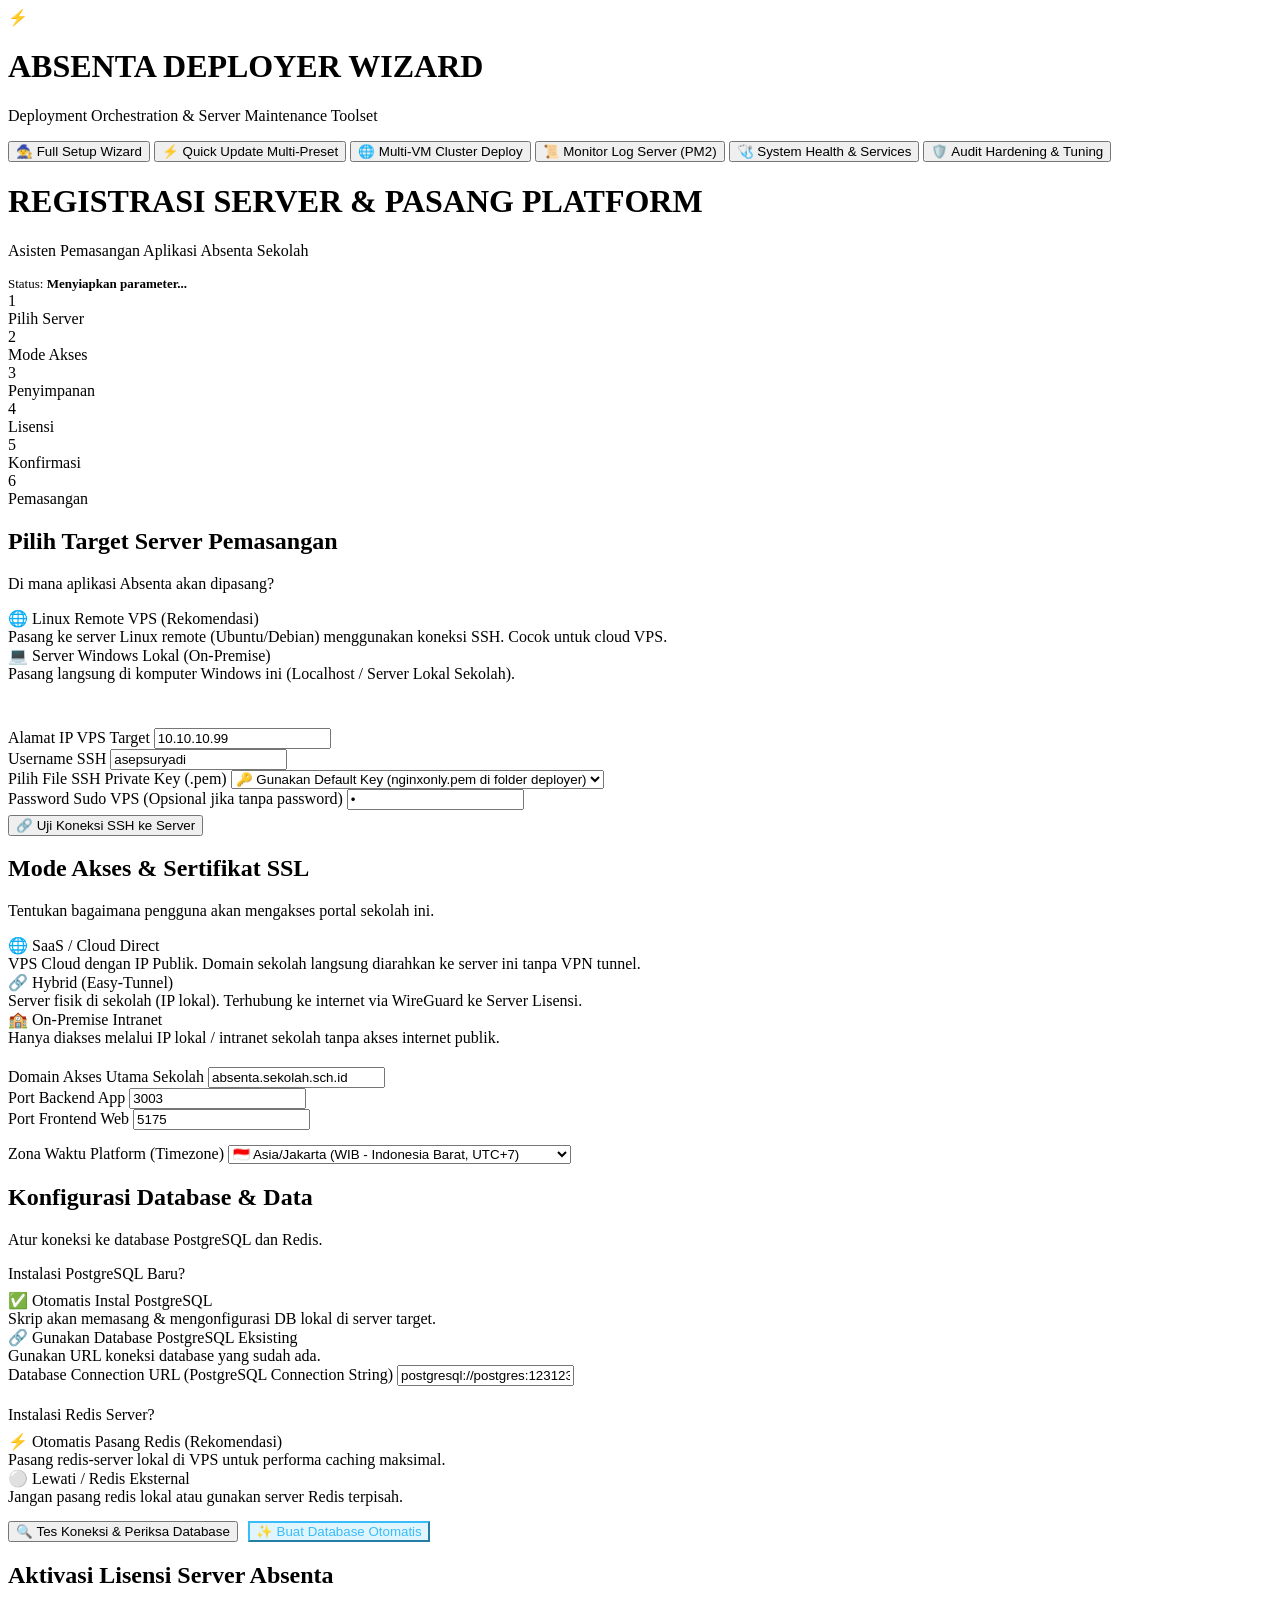
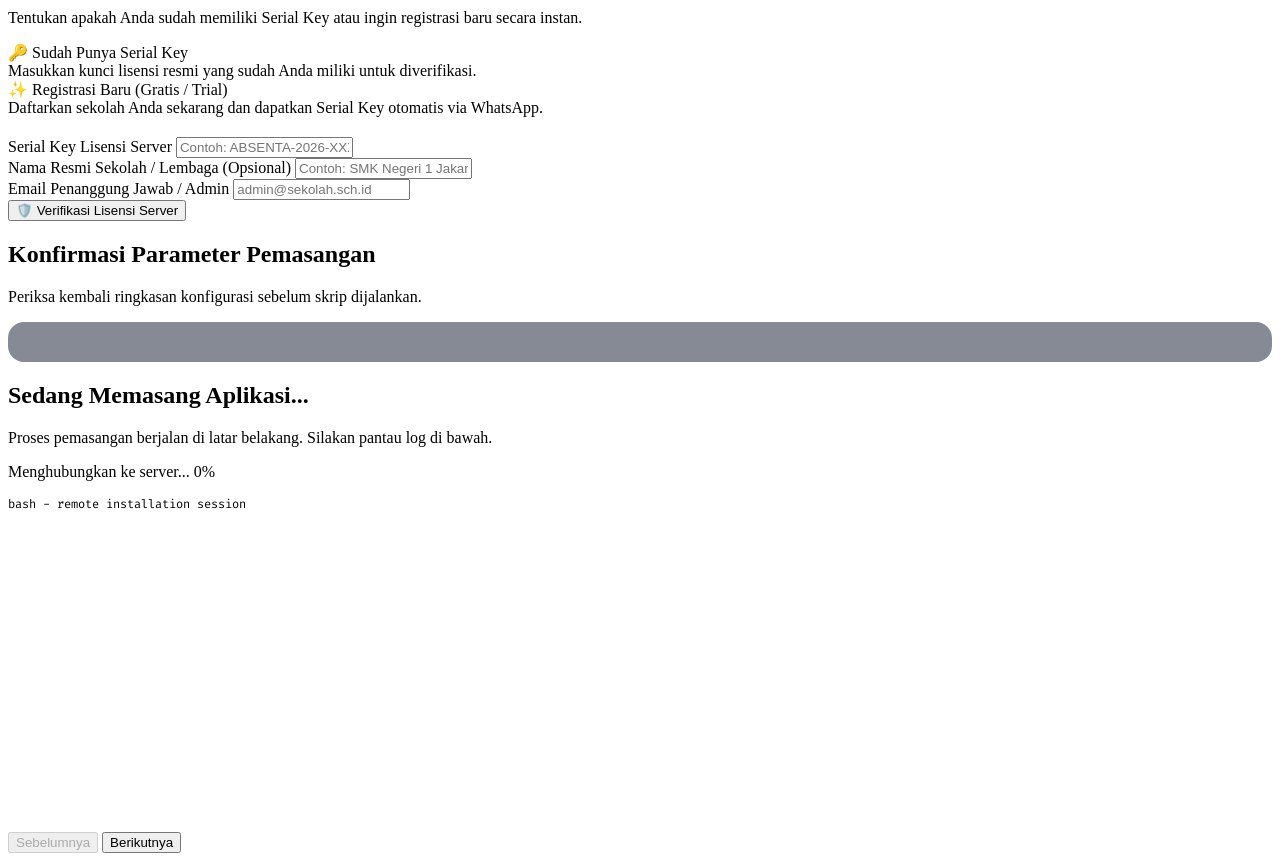
==== public/index.html @ ddedc668 "feat: integrate 3-pillar multi-factor capacity calculator (Disk+RAM+CPU) with bottleneck identifier " ====
<!DOCTYPE html>
<html lang="id">
<head>
    <meta charset="UTF-8">
    <meta name="viewport" content="width=device-width, initial-scale=1.0">
    <title>Absenta Deployer & Maintenance Wizard</title>
    <link href="https://fonts.googleapis.com/css2?family=Outfit:wght@300;400;500;600;700&family=Fira+Code:wght@400;500&display=swap" rel="stylesheet">
    <link rel="stylesheet" href="/css/style.css">
</head>
<body>

<div class="app-wrapper">

    <!-- Top Unified Navbar -->
    <div class="top-navbar">
        <div class="brand-title">
            <div class="brand-icon">⚡</div>
            <div class="brand-text">
                <h1>ABSENTA DEPLOYER WIZARD</h1>
                <p>Deployment Orchestration & Server Maintenance Toolset</p>
            </div>
        </div>
        <div class="mode-segmented-control">
            <button class="mode-tab-btn active" id="mode-btn-wizard" onclick="switchAppMode('wizard')">🧙 Full Setup Wizard</button>
            <button class="mode-tab-btn" id="mode-btn-preset" onclick="switchAppMode('preset')">⚡ Quick Update Multi-Preset</button>
            <button class="mode-tab-btn" id="mode-btn-cluster" onclick="switchAppMode('cluster')">🌐 Multi-VM Cluster Deploy</button>
            <button class="mode-tab-btn" id="mode-btn-logs" onclick="switchAppMode('logs')">📜 Monitor Log Server (PM2)</button>
            <button class="mode-tab-btn" id="mode-btn-health" onclick="switchAppMode('health')">🩺 System Health & Services</button>
            <button class="mode-tab-btn" id="mode-btn-audit" onclick="switchAppMode('audit')">🛡️ Audit Hardening & Tuning</button>
        </div>
    </div>

    <!-- VIEW 1: FULL SETUP WIZARD -->
    <div class="container" id="wizard-view-container">

        <!-- Header -->
        <div class="wizard-header">
            <div class="logo-section">
                <h1>REGISTRASI SERVER & PASANG PLATFORM</h1>
                <p>Asisten Pemasangan Aplikasi Absenta Sekolah</p>
            </div>
            <div id="vps-status-indicator" style="font-size: 13px; color: var(--text-muted);">
                Status: <span style="color: var(--warning); font-weight: 600;">Menyiapkan parameter...</span>
            </div>
        </div>

        <!-- Step Navigator -->
        <div class="steps-nav">
            <div class="step-item active" id="step-nav-1">
                <div class="step-num">1</div> Pilih Server
            </div>
            <div class="step-line"></div>
            <div class="step-item" id="step-nav-2">
                <div class="step-num">2</div> Mode Akses
            </div>
            <div class="step-line"></div>
            <div class="step-item" id="step-nav-3">
                <div class="step-num">3</div> Penyimpanan
            </div>
            <div class="step-line"></div>
            <div class="step-item" id="step-nav-4">
                <div class="step-num">4</div> Lisensi
            </div>
            <div class="step-line"></div>
            <div class="step-item" id="step-nav-5">
                <div class="step-num">5</div> Konfirmasi
            </div>
            <div class="step-line"></div>
            <div class="step-item" id="step-nav-6">
                <div class="step-num">6</div> Pemasangan
            </div>
        </div>

        <!-- Wizard Body -->
        <div class="wizard-body">

            <!-- STEP 1: PILIH LOKASI SERVER -->
            <div class="step-panel active" id="panel-1">
                <h2>Pilih Target Server Pemasangan</h2>
                <p class="subtitle">Di mana aplikasi Absenta akan dipasang?</p>

                <div class="card-grid">
                    <div class="selection-card selected" id="card-os-linux" onclick="selectTargetOS('linux')">
                        <div class="card-title">🌐 Linux Remote VPS (Rekomendasi)</div>
                        <div class="card-desc">Pasang ke server Linux remote (Ubuntu/Debian) menggunakan koneksi SSH. Cocok untuk cloud VPS.</div>
                    </div>
                    <div class="selection-card" id="card-os-windows" onclick="selectTargetOS('windows')">
                        <div class="card-title">💻 Server Windows Lokal (On-Premise)</div>
                        <div class="card-desc">Pasang langsung di komputer Windows ini (Localhost / Server Lokal Sekolah).</div>
                    </div>
                </div>

                <!-- Detail VPS Linux (Dynamic) -->
                <div id="vps-details-form" style="margin-top: 25px; border-top: 1px solid var(--glass-border); padding-top: 20px;">
                    <div class="form-row">
                        <div class="form-group">
                            <label for="vps-ip">Alamat IP VPS Target</label>
                            <input type="text" id="vps-ip" value="10.10.10.99" placeholder="Contoh: 10.10.10.99">
                        </div>
                        <div class="form-group">
                            <label for="vps-user">Username SSH</label>
                            <input type="text" id="vps-user" value="asepsuryadi" placeholder="asepsuryadi">
                        </div>
                    </div>

                    <div class="form-group">
                        <label for="vps-key-select">Pilih File SSH Private Key (.pem)</label>
                        <select id="vps-key-select" onchange="handleKeySelection()">
                            <option value="nginxonly.pem">🔑 Gunakan Default Key (nginxonly.pem di folder deployer)</option>
                            <option value="upload">📁 Upload File SSH Key (.pem) Baru...</option>
                        </select>
                    </div>

                    <div id="key-upload-group" class="form-group" style="display: none;">
                        <label for="key-file-input">Pilih File Private Key dari Komputer</label>
                        <input type="file" id="key-file-input" accept=".pem,.key">
                    </div>

                    <div class="form-group">
                        <label for="vps-sudo-pass">Password Sudo VPS (Opsional jika tanpa password)</label>
                        <input type="password" id="vps-sudo-pass" value="1" placeholder="Password sudo VPS">
                    </div>

                    <button class="btn btn-secondary" type="button" onclick="testSSHConnection()" style="margin-top: 5px;">
                        🔗 Uji Koneksi SSH ke Server
                    </button>
                    <div id="ssh-test-alert" class="alert-box"></div>
                </div>
            </div>

            <!-- STEP 2: MODE AKSES & JARINGAN -->
            <div class="step-panel" id="panel-2">
                <h2>Mode Akses & Sertifikat SSL</h2>
                <p class="subtitle">Tentukan bagaimana pengguna akan mengakses portal sekolah ini.</p>

                <div class="card-grid" style="grid-template-columns: repeat(3, 1fr); margin-bottom: 20px;">
                    <div class="selection-card selected" id="card-mode-saas" onclick="selectScenario('saas')">
                        <div class="card-title">🌐 SaaS / Cloud Direct</div>
                        <div class="card-desc">VPS Cloud dengan IP Publik. Domain sekolah langsung diarahkan ke server ini tanpa VPN tunnel.</div>
                    </div>
                    <div class="selection-card" id="card-mode-hybrid" onclick="selectScenario('hybrid')">
                        <div class="card-title">🔗 Hybrid (Easy-Tunnel)</div>
                        <div class="card-desc">Server fisik di sekolah (IP lokal). Terhubung ke internet via WireGuard ke Server Lisensi.</div>
                    </div>
                    <div class="selection-card" id="card-mode-onprem" onclick="selectScenario('onprem')">
                        <div class="card-title">🏫 On-Premise Intranet</div>
                        <div class="card-desc">Hanya diakses melalui IP lokal / intranet sekolah tanpa akses internet publik.</div>
                    </div>
                </div>

                <div class="form-group">
                    <label for="target-domain">Domain Akses Utama Sekolah</label>
                    <input type="text" id="target-domain" value="absenta.sekolah.sch.id" placeholder="Contoh: absenta.sekolah.sch.id">
                </div>

                <div class="form-row">
                    <div class="form-group">
                        <label for="backend-port">Port Backend App</label>
                        <input type="text" id="backend-port" value="3003">
                    </div>
                    <div class="form-group">
                        <label for="frontend-port">Port Frontend Web</label>
                        <input type="text" id="frontend-port" value="5175">
                    </div>
                </div>

                <div class="form-group" style="margin-top: 15px;">
                    <label for="platform-timezone">Zona Waktu Platform (Timezone)</label>
                    <select id="platform-timezone">
                        <option value="Asia/Jakarta" selected>🇮🇩 Asia/Jakarta (WIB - Indonesia Barat, UTC+7)</option>
                        <option value="Asia/Makassar">🇮🇩 Asia/Makassar (WITA - Indonesia Tengah, UTC+8)</option>
                        <option value="Asia/Jayapura">🇮🇩 Asia/Jayapura (WIT - Indonesia Timur, UTC+9)</option>
                        <option value="Asia/Singapore">🇸🇬 Asia/Singapore (UTC+8)</option>
                    </select>
                </div>
            </div>

            <!-- STEP 3: DATABASE & PENYIMPANAN -->
            <div class="step-panel" id="panel-3">
                <h2>Konfigurasi Database & Data</h2>
                <p class="subtitle">Atur koneksi ke database PostgreSQL dan Redis.</p>

                <div class="form-group">
                    <label>Instalasi PostgreSQL Baru?</label>
                    <div class="card-grid" style="grid-template-columns: repeat(2, 1fr); margin-top: 8px;">
                        <div class="selection-card selected" id="card-pg-yes" onclick="setPostgresMode('Y')">
                            <div class="card-title">✅ Otomatis Instal PostgreSQL</div>
                            <div class="card-desc">Skrip akan memasang & mengonfigurasi DB lokal di server target.</div>
                        </div>
                        <div class="selection-card" id="card-pg-no" onclick="setPostgresMode('N')">
                            <div class="card-title">🔗 Gunakan Database PostgreSQL Eksisting</div>
                            <div class="card-desc">Gunakan URL koneksi database yang sudah ada.</div>
                        </div>
                    </div>
                </div>

                <div class="form-group">
                    <label for="db-url">Database Connection URL (PostgreSQL Connection String)</label>
                    <input type="text" id="db-url" value="postgresql://postgres:123123123@localhost:5432/absensi" placeholder="postgresql://user:pass@host:5432/dbname">
                </div>

                <div class="form-group" style="margin-top: 20px;">
                    <label>Instalasi Redis Server?</label>
                    <div class="card-grid" style="grid-template-columns: repeat(2, 1fr); margin-top: 8px;">
                        <div class="selection-card selected" id="card-redis-yes" onclick="setRedisMode('Y')">
                            <div class="card-title">⚡ Otomatis Pasang Redis (Rekomendasi)</div>
                            <div class="card-desc">Pasang redis-server lokal di VPS untuk performa caching maksimal.</div>
                        </div>
                        <div class="selection-card" id="card-redis-no" onclick="setRedisMode('N')">
                            <div class="card-title">⚪ Lewati / Redis Eksternal</div>
                            <div class="card-desc">Jangan pasang redis lokal atau gunakan server Redis terpisah.</div>
                        </div>
                    </div>
                </div>

                <div class="form-group" id="redis-url-group" style="display: none; margin-top: 10px;">
                    <label for="redis-url">Redis Connection URL</label>
                    <input type="text" id="redis-url" value="redis://localhost:6379" placeholder="redis://localhost:6379">
                </div>

                <div style="display: flex; gap: 10px; margin-top: 15px; flex-wrap: wrap;">
                    <button class="btn btn-secondary" type="button" onclick="testDatabaseConnection()">
                        🔍 Tes Koneksi & Periksa Database
                    </button>
                    <button class="btn btn-secondary" type="button" onclick="createDatabaseAuto()" style="background: rgba(56, 189, 248, 0.15); border-color: #38bdf8; color: #38bdf8;">
                        ✨ Buat Database Otomatis
                    </button>
                </div>
                <div id="db-test-alert" class="alert-box"></div>
            </div>

            <!-- STEP 4: LISENSI APLIKASI -->
            <div class="step-panel" id="panel-4">
                <h2>Aktivasi Lisensi Server Absenta</h2>
                <p class="subtitle">Tentukan apakah Anda sudah memiliki Serial Key atau ingin registrasi baru secara instan.</p>

                <div class="card-grid" style="grid-template-columns: repeat(2, 1fr); margin-bottom: 20px;">
                    <div class="selection-card selected" id="card-lic-existing" onclick="toggleLicenseMode('existing')">
                        <div class="card-title">🔑 Sudah Punya Serial Key</div>
                        <div class="card-desc">Masukkan kunci lisensi resmi yang sudah Anda miliki untuk diverifikasi.</div>
                    </div>
                    <div class="selection-card" id="card-lic-register" onclick="toggleLicenseMode('register')">
                        <div class="card-title">✨ Registrasi Baru (Gratis / Trial)</div>
                        <div class="card-desc">Daftarkan sekolah Anda sekarang dan dapatkan Serial Key otomatis via WhatsApp.</div>
                    </div>
                </div>

                <!-- Form 1: Sudah punya Serial Key -->
                <div id="form-lic-existing">
                    <div class="form-group">
                        <label for="license-key">Serial Key Lisensi Server</label>
                        <input type="text" id="license-key" placeholder="Contoh: ABSENTA-2026-XXXX-YYYY-ZZZZ">
                    </div>

                    <div class="form-group">
                        <label for="school-name">Nama Resmi Sekolah / Lembaga (Opsional)</label>
                        <input type="text" id="school-name" placeholder="Contoh: SMK Negeri 1 Jakarta">
                    </div>

                    <div class="form-group">
                        <label for="admin-email">Email Penanggung Jawab / Admin</label>
                        <input type="text" id="admin-email" placeholder="admin@sekolah.sch.id">
                    </div>

                    <button class="btn btn-secondary" type="button" onclick="checkExistingLicense()">
                        🛡️ Verifikasi Lisensi Server
                    </button>
                </div>

                <!-- Form 2: Registrasi Baru -->
                <div id="form-lic-register" style="display: none;">
                    <div class="form-group">
                        <label for="reg-school-name">Nama Resmi Sekolah / Lembaga <span style="color: var(--error);">*</span></label>
                        <input type="text" id="reg-school-name" placeholder="Contoh: SMK Negeri 4 Bandung">
                    </div>

                    <div class="form-group">
                        <label for="reg-wa-number">Nomor WhatsApp Admin / Penanggung Jawab <span style="color: var(--error);">*</span></label>
                        <input type="text" id="reg-wa-number" placeholder="Contoh: 081234567890 (Kunci lisensi akan dikirim via WA)">
                    </div>

                    <div class="form-group">
                        <label for="reg-slug">Subdomain / Slug Akses Pilihan <span style="color: var(--error);">*</span></label>
                        <div style="display: flex; align-items: center; gap: 8px;">
                            <input type="text" id="reg-slug" placeholder="contoh: smp4" style="flex: 1;">
                            <span style="color: var(--primary); font-weight: 700; font-size: 14px;">.absenta.id</span>
                        </div>
                        <small style="color: var(--text-muted); display: block; margin-top: 4px;">Alamat domain publik yang akan diberikan server lisensi untuk portal sekolah Anda.</small>
                    </div>

                    <button class="btn btn-primary" type="button" onclick="requestNewLicense()" style="margin-top: 10px;">
                        🚀 Daftarkan & Dapatkan Kunci Lisensi Sekarang
                    </button>
                </div>

                <div id="license-test-alert" class="alert-box"></div>
            </div>

            <!-- STEP 5: KONFIRMASI PARAMETER -->
            <div class="step-panel" id="panel-5">
                <h2>Konfirmasi Parameter Pemasangan</h2>
                <p class="subtitle">Periksa kembali ringkasan konfigurasi sebelum skrip dijalankan.</p>

                <div style="background: rgba(15, 23, 42, 0.5); border: 1px solid var(--glass-border); border-radius: 16px; padding: 20px; font-size: 13.5px; line-height: 1.8;" id="summary-container">
                    <!-- Populated dynamically via JS -->
                </div>
            </div>

            <!-- STEP 6: LOG PEMASANGAN -->
            <div class="step-panel" id="panel-6">
                <h2>Sedang Memasang Aplikasi...</h2>
                <p class="subtitle">Proses pemasangan berjalan di latar belakang. Silakan pantau log di bawah.</p>

                <div class="progress-bar-container">
                    <div class="progress-bar-fill" id="install-progress-fill"></div>
                </div>
                <div class="progress-text-container">
                    <span id="install-progress-status">Menghubungkan ke server...</span>
                    <span id="install-progress-percent">0%</span>
                </div>

                <div class="terminal-header" style="margin-top: 15px;">
                    <div class="terminal-dots">
                        <span class="dot dot-red"></span>
                        <span class="dot dot-yellow"></span>
                        <span class="dot dot-green"></span>
                    </div>
                    <div style="font-family: 'Fira Code', monospace; font-size: 12px; color: var(--text-muted);">bash - remote installation session</div>
                    <div></div>
                </div>
                <div class="console-container" id="terminal-logs" style="height: 320px; border-top: none; border-top-left-radius: 0; border-top-right-radius: 0;"></div>

                <div id="final-install-alert" class="alert-box"></div>
            </div>

        </div>

        <!-- Wizard Navigation Buttons -->
        <div class="wizard-footer">
            <button class="btn btn-secondary" id="btn-prev" onclick="prevStep()" disabled>Sebelumnya</button>
            <button class="btn btn-primary" id="btn-next" onclick="nextStep()">Berikutnya</button>
        </div>
    </div>

    <!-- VIEW 2: MULTI-PRESET QUICK UPDATE -->
    <div class="container" id="preset-view-container" style="display: none;">
        <div class="wizard-header">
            <div class="logo-section">
                <h1>⚡ QUICK UPDATE MULTI-PRESET</h1>
                <p>Pembaruan Cepat 1-Click Server Remote Terdaftar</p>
            </div>
            <button class="btn btn-primary" type="button" onclick="openPresetModal()">➕ Tambah Preset Server</button>
        </div>

        <div class="wizard-body">
            <div id="presets-grid-container" class="card-grid" style="grid-template-columns: repeat(auto-fill, minmax(350px, 1fr)); gap: 20px;">
                <!-- Dynamically populated via presets.js -->
            </div>

            <!-- Quick Update SSE Console -->
            <div id="quick-update-console-section" style="display: none; margin-top: 30px; border-top: 1px solid var(--glass-border); padding-top: 25px;">
                <div style="display: flex; justify-content: space-between; align-items: center; margin-bottom: 15px;">
                    <h3 id="quick-update-target-title" style="font-size: 16px; color: #a78bfa; font-weight: 600;">⚡ Sedang Melakukan Quick Update...</h3>
                    <div style="display: flex; align-items: center; gap: 10px;">
                        <span id="quick-update-timer" style="font-family: 'Fira Code', monospace; font-size: 13px; font-weight: 700; color: #6ee7b7; background: rgba(16, 185, 129, 0.15); border: 1px solid rgba(16, 185, 129, 0.3); padding: 4px 10px; border-radius: 8px; display: none;">⏱️ 0s</span>
                        <span id="quick-update-status-badge" class="badge badge-purple">Memproses...</span>
                        <button id="quick-update-cancel-btn" class="btn btn-secondary" style="padding: 4px 10px; font-size: 12px; border-color: rgba(239,68,68,0.5); color: #f87171; background: rgba(239,68,68,0.15);" onclick="cancelCurrentQuickUpdate()">🛑 Force Stop</button>
                    </div>
                </div>
                
                <div class="progress-bar-container">
                    <div class="progress-bar-fill" id="quick-progress-fill"></div>
                </div>
                <div class="progress-text-container" style="margin-bottom: 15px;">
                    <span id="quick-progress-status">Menghubungkan SSH...</span>
                    <span id="quick-progress-percent">0%</span>
                </div>

                <div class="terminal-header">
                    <div class="terminal-dots">
                        <span class="dot dot-red"></span>
                        <span class="dot dot-yellow"></span>
                        <span class="dot dot-green"></span>
                    </div>
                    <div style="font-family: 'Fira Code', monospace; font-size: 12px; color: var(--text-muted);">bash - ssh remote update session</div>
                    <div></div>
                </div>
                <div class="console-container" id="quick-terminal-logs" style="height: 320px; border-top: none; border-top-left-radius: 0; border-top-right-radius: 0;"></div>
            </div>
        </div>
    </div>

    <!-- VIEW 3: MULTI-VM CLUSTER DEPLOYMENT -->
    <div class="container" id="cluster-view-container" style="display: none; flex-direction: column;">
        <div class="wizard-header">
            <div class="logo-section">
                <h1>🌐 MULTI-NODE CLUSTER ORCHESTRATOR</h1>
                <p>Deployment Horizontal Scaling untuk N-Jumlah VM/Server Absenta</p>
            </div>
            <div id="cluster-status-badge" class="badge badge-info">
                Standby / Ready
            </div>
        </div>

        <div class="wizard-body space-y-6">
            <div class="panel-section">
                <h2>Konfigurasi Target Cluster Nodes</h2>
                <p class="subtitle">Tentukan daftar IP VM untuk setiap peran (*Role*) dalam cluster.</p>

                <div class="form-group" style="margin-top: 15px;">
                    <label for="cluster-api-nodes">Daftar IP API Worker Nodes (Pisahkan dengan Koma untuk N-Jumlah VM)</label>
                    <input type="text" id="cluster-api-nodes" value="10.10.10.99, 10.10.10.100" placeholder="10.10.10.99, 10.10.10.100, 10.10.10.101">
                    <small style="color: var(--text-muted); display: block; margin-top: 4px;">Contoh: 10.10.10.99, 10.10.10.100 (Bisa memasukkan N IP VM tanpa batas)</small>
                </div>

                <div class="form-row" style="margin-top: 15px;">
                    <div class="form-group">
                        <label for="cluster-wa-node">IP Singleton WA Daemon Node</label>
                        <input type="text" id="cluster-wa-node" value="10.10.10.99" placeholder="10.10.10.99">
                    </div>
                    <div class="form-group">
                        <label for="cluster-lb-node">IP Edge Router / Load Balancer Node</label>
                        <input type="text" id="cluster-lb-node" value="10.10.10.99" placeholder="10.10.10.99">
                    </div>
                    <div class="form-group">
                        <label for="cluster-db-node">IP DB / Redis Server Node</label>
                        <input type="text" id="cluster-db-node" value="10.10.10.99" placeholder="10.10.10.99">
                    </div>
                </div>

                <div class="form-row" style="margin-top: 15px;">
                    <div class="form-group">
                        <label for="cluster-vps-user">User SSH</label>
                        <input type="text" id="cluster-vps-user" value="asepsuryadi">
                    </div>
                    <div class="form-group">
                        <label for="cluster-key-choice">Pilih SSH Key (.pem)</label>
                        <select id="cluster-key-choice" onchange="toggleClusterCustomKey()">
                            <option value="nginxonly.pem">🔑 Default (nginxonly.pem)</option>
                            <option value="ls-key.pem">🔑 Licensing Key (ls-key.pem)</option>
                            <option value="custom">📁 Path Kustom / Input Manual...</option>
                        </select>
                    </div>
                    <div class="form-group">
                        <label for="cluster-sudo-pass">Password Sudo VPS</label>
                        <input type="password" id="cluster-sudo-pass" value="1">
                    </div>
                </div>

                <div class="form-group" id="cluster-custom-key-group" style="display: none; margin-top: 15px;">
                    <label for="cluster-key-path">Full Path SSH Key Kustom (.pem)</label>
                    <input type="text" id="cluster-key-path" placeholder="D:\Path\To\your-key.pem">
                </div>
            </div>

            <div style="display: flex; justify-content: flex-end; gap: 12px; margin-top: 20px;">
                <button class="btn btn-secondary" id="btn-test-cluster-nodes" type="button" onclick="testClusterConnectivity()">
                    🔍 Tes Koneksi Seluruh Node Cluster
                </button>
                <button class="btn btn-primary" id="btn-run-cluster-deploy" type="button" onclick="runClusterDeployment()">
                    🚀 Mulai Multi-Node Cluster Deployment
                </button>
            </div>

            <div class="terminal-card" style="margin-top: 25px;">
                <div class="terminal-header">
                    <span>🖥️ Realtime Cluster Orchestrator Terminal Output Streamer</span>
                </div>
                <div class="terminal-body" id="cluster-terminal-output">
                    <div class="term-line" style="color: var(--text-muted);">Menunggu eksekusi deployment cluster...</div>
                </div>
            </div>
        </div>
    </div>

    <!-- VIEW 4: MONITOR LOG SERVER (PM2) -->
    <div class="container" id="logs-view-container" style="display: none;">
        <div class="wizard-header">
            <div class="logo-section">
                <h1>📜 MONITOR LOG SERVER & PM2</h1>
                <p>Pantau Aliran Log Real-Time (SSE Stream) Server Lokal Maupun Remote VPS</p>
            </div>
            <div style="display: flex; gap: 10px;">
                <button class="btn btn-secondary" type="button" onclick="flushPm2LogsFromUI()">🧹 Flush Log PM2</button>
                <button class="btn btn-secondary" type="button" onclick="clearLogTerminalUI()">🗑️ Clear Terminal</button>
            </div>
        </div>

        <div class="wizard-body" style="gap: 20px; display: flex; flex-direction: column;">
            <!-- Controls Form -->
            <div style="background: rgba(15,23,42,0.6); border: 1px solid var(--glass-border); border-radius: 16px; padding: 20px; display: flex; flex-wrap: wrap; gap: 16px; align-items: flex-end;">
                <div style="flex: 1; min-width: 220px;">
                    <label style="display: block; font-size: 12px; font-weight: 600; color: var(--text-muted); margin-bottom: 6px;">Pilih Target Server</label>
                    <select id="log-target-preset" style="width: 100%; padding: 10px; border-radius: 10px; background: rgba(0,0,0,0.4); border: 1px solid var(--glass-border); color: #fff; font-size: 13px;" onchange="onLogTargetPresetChange()">
                        <option value="local">💻 Server Windows Lokal (Localhost)</option>
                        <!-- Populated dynamically via JS -->
                    </select>
                </div>

                <div style="flex: 1; min-width: 200px;">
                    <label style="display: block; font-size: 12px; font-weight: 600; color: var(--text-muted); margin-bottom: 6px;">Target Aplikasi</label>
                    <select id="log-target-app" style="width: 100%; padding: 10px; border-radius: 10px; background: rgba(0,0,0,0.4); border: 1px solid var(--glass-border); color: #fff; font-size: 13px;" onchange="toggleCustomLogAppInput()">
                        <option value="all">🌐 SEMUA Aplikasi (Gabungan PM2)</option>
                        <option value="absenta-backend">⚙️ Backend Absenta (absenta-backend)</option>
                        <option value="absenta-frontend">🎨 Frontend Absenta (absenta-frontend)</option>
                        <option value="caddy">🛡️ Reverse Proxy Caddy</option>
                        <option value="custom">✏️ Nama/ID Aplikasi Kustom...</option>
                    </select>
                </div>

                <div id="log-custom-app-group" style="display: none; flex: 1; min-width: 180px;">
                    <label style="display: block; font-size: 12px; font-weight: 600; color: var(--text-muted); margin-bottom: 6px;">Nama App Kustom</label>
                    <input type="text" id="log-custom-app-name" placeholder="absenta-backend:3003" style="width: 100%; padding: 10px; border-radius: 10px; background: rgba(0,0,0,0.4); border: 1px solid var(--glass-border); color: #fff; font-size: 13px;">
                </div>

                <div style="display: flex; gap: 10px;">
                    <button class="btn btn-primary" id="btn-start-log-stream" type="button" onclick="startPm2LogStreamUI()" style="padding: 10px 20px;">▶ Start Stream Log</button>
                    <button class="btn btn-secondary" id="btn-stop-log-stream" type="button" onclick="stopPm2LogStreamUI()" style="padding: 10px 20px; display: none; border-color: rgba(239,68,68,0.4); color: #f87171;">⏹ Stop Stream</button>
                </div>
            </div>

            <!-- Log Terminal Output -->
            <div style="border-radius: 16px; overflow: hidden; border: 1px solid var(--glass-border);">
                <div class="terminal-header">
                    <div class="terminal-dots">
                        <span class="dot dot-red"></span>
                        <span class="dot dot-yellow"></span>
                        <span class="dot dot-green"></span>
                    </div>
                    <div id="log-terminal-title" style="font-family: 'Fira Code', monospace; font-size: 12px; color: #a78bfa;">bash - pm2 log stream session</div>
                    <div style="display: flex; gap: 12px; align-items: center; font-size: 11px; color: var(--text-muted);">
                        <label style="display: flex; align-items: center; gap: 4px; cursor: pointer;">
                            <input type="checkbox" id="log-autoscroll-check" checked> Auto-Scroll
                        </label>
                        <span id="log-lines-counter" style="font-family: 'Fira Code', monospace;">0 baris</span>
                    </div>
                </div>
                <div class="console-container" id="log-terminal-output" style="height: 480px; border-top: none; border-top-left-radius: 0; border-top-right-radius: 0; font-size: 12.5px; line-height: 1.6;">
                    <div style="color: var(--text-muted); padding: 10px;">Pilih target server di atas lalu klik <strong>▶ Start Stream Log</strong> untuk memantau log secara real-time.</div>
                </div>
            </div>
        </div>
    </div>

    <!-- VIEW 5: STATUS HEALTH SERVER & SERVICES -->
    <div class="container" id="health-view-container" style="display: none;">
        <div class="wizard-header">
            <div class="logo-section">
                <h1>🩺 MONITOR HEALTH LAYANAN SERVER & WORKERS</h1>
                <p>Pantau Kesehatan Real-Time Caddy Proxy, Process PM2, Enkripsi, & Tunnel VPN</p>
            </div>
            <div style="display: flex; gap: 10px;">
                <button id="health-auto-refresh-toggle-btn" class="btn btn-secondary" type="button" onclick="toggleHealthAutoRefresh()" style="border-color: rgba(52,211,153,0.4); color: #34d399;">🟢 Auto-Refresh (Live 10s)</button>
                <button class="btn btn-secondary" type="button" onclick="refreshHealthMatrixUI()">🔄 Refresh Manual</button>
            </div>
        </div>

        <div class="wizard-body" style="gap: 20px; display: flex; flex-direction: column;">
            <!-- Target Selection Header -->
            <div style="background: rgba(15,23,42,0.6); border: 1px solid var(--glass-border); border-radius: 16px; padding: 20px; display: flex; flex-wrap: wrap; gap: 16px; align-items: center; justify-content: space-between;">
                <div style="flex: 1; min-width: 250px;">
                    <label style="display: block; font-size: 12px; font-weight: 600; color: var(--text-muted); margin-bottom: 6px;">Pilih Target Server VPS/Lokal</label>
                    <select id="health-target-preset" style="width: 100%; padding: 10px; border-radius: 10px; background: rgba(0,0,0,0.4); border: 1px solid var(--glass-border); color: #fff; font-size: 13px;" onchange="refreshHealthMatrixUI()">
                        <option value="local">💻 Server Windows Lokal (Localhost)</option>
                        <!-- Populated dynamically -->
                    </select>
                </div>
                <div>
                    <button class="btn btn-primary" type="button" onclick="refreshHealthMatrixUI()" style="padding: 10px 24px; font-weight: 700;">🩺 Muat Ulang Diagnosa Health</button>
                </div>
            </div>

            <!-- Health Grid Display Container -->
            <div id="health-matrix-display" style="display: flex; flex-direction: column; gap: 20px;">
                <div style="color: var(--text-muted); text-align: center; padding: 40px;">Pilih target server di atas untuk menampilkan status kesehatan layanan...</div>
            </div>
        </div>
    </div>

    <!-- VIEW 6: AUDIT HARDENING & TUNING LINUX -->
    <div class="container" id="audit-view-container" style="display: none;">
        <div class="wizard-header">
            <div class="logo-section">
                <h1>🛡️ AUDIT HARDENING & KERNEL TUNING LINUX</h1>
                <p>Pengecekan Kepatuhan Keamanan Produksi & Optimasi Kernel Sysctl, Limits, Database, & Cache</p>
            </div>
            <div style="display: flex; gap: 10px;">
                <button class="btn btn-secondary" type="button" onclick="runAuditUI()">🔄 Refresh Audit</button>
            </div>
        </div>

        <div class="wizard-body" style="gap: 20px; display: flex; flex-direction: column;">
            <!-- Target Selection Header -->
            <div style="background: rgba(15,23,42,0.6); border: 1px solid var(--glass-border); border-radius: 16px; padding: 20px; display: flex; flex-direction: column; gap: 16px;">
                <div style="display: flex; flex-wrap: wrap; gap: 16px; align-items: center; justify-content: space-between;">
                    <div style="flex: 1; min-width: 250px;">
                        <label style="display: block; font-size: 12px; font-weight: 600; color: var(--text-muted); margin-bottom: 6px;">Pilih Target Server VPS</label>
                        <select id="audit-target-preset" style="width: 100%; padding: 10px; border-radius: 10px; background: rgba(0,0,0,0.4); border: 1px solid var(--glass-border); color: #fff; font-size: 13px;" onchange="toggleCustomAuditInputs(); runAuditUI();">
                            <!-- Populated dynamically -->
                        </select>
                    </div>
                    <div>
                        <button class="btn btn-primary" type="button" onclick="runAuditUI()" style="padding: 10px 24px; font-weight: 700;">🔍 Audit Server Sekarang</button>
                    </div>
                </div>

                <!-- Custom Input Parameters (hidden by default) -->
                <div id="audit-custom-inputs-row" style="display: none; grid-template-columns: repeat(auto-fit, minmax(200px, 1fr)); gap: 12px; padding-top: 14px; border-top: 1px solid rgba(255,255,255,0.06);">
                    <div>
                        <label style="display: block; font-size: 11px; color: var(--text-muted); margin-bottom: 4px;">IP Server VPS</label>
                        <input type="text" id="audit-custom-ip" placeholder="10.10.10.116" value="10.10.10.116" style="width: 100%; padding: 8px 12px; border-radius: 8px; background: rgba(0,0,0,0.4); border: 1px solid var(--glass-border); color: #fff; font-size: 12px;">
                    </div>
                    <div>
                        <label style="display: block; font-size: 11px; color: var(--text-muted); margin-bottom: 4px;">User SSH</label>
                        <input type="text" id="audit-custom-user" placeholder="asep" value="asep" style="width: 100%; padding: 8px 12px; border-radius: 8px; background: rgba(0,0,0,0.4); border: 1px solid var(--glass-border); color: #fff; font-size: 12px;">
                    </div>
                    <div>
                        <label style="display: block; font-size: 11px; color: var(--text-muted); margin-bottom: 4px;">SSH Key (.pem)</label>
                        <select id="audit-custom-key" style="width: 100%; padding: 8px 12px; border-radius: 8px; background: rgba(0,0,0,0.4); border: 1px solid var(--glass-border); color: #fff; font-size: 12px;">
                            <option value="nginxonly.pem">nginxonly.pem</option>
                            <option value="ls-key.pem">ls-key.pem</option>
                        </select>
                    </div>
                    <div>
                        <label style="display: block; font-size: 11px; color: var(--text-muted); margin-bottom: 4px;">Password Sudo</label>
                        <input type="password" id="audit-custom-sudo" placeholder="1" value="1" style="width: 100%; padding: 8px 12px; border-radius: 8px; background: rgba(0,0,0,0.4); border: 1px solid var(--glass-border); color: #fff; font-size: 12px;">
                    </div>
                </div>
            </div>

            <!-- Audit Matrix Display Container -->
            <div id="audit-matrix-display" style="display: flex; flex-direction: column; gap: 20px;">
                <div style="color: var(--text-muted); text-align: center; padding: 40px;">Pilih target server di atas lalu klik <strong>🔍 Audit Server Sekarang</strong>.</div>
            </div>
        </div>
    </div>

</div> <!-- end .app-wrapper -->

<!-- Modal Dialog Audit Stream (Hardening/Tuning Execution) -->
<div id="audit-stream-modal" style="display: none; position: fixed; top: 0; left: 0; width: 100%; height: 100%; background: rgba(0,0,0,0.8); backdrop-filter: blur(8px); z-index: 9999; justify-content: center; align-items: center;">
    <div style="background: #0f172a; border: 1px solid var(--glass-border); border-radius: 20px; width: 90%; max-width: 800px; padding: 24px; box-shadow: 0 25px 60px rgba(0,0,0,0.8); display: flex; flex-direction: column; gap: 16px;">
        <div style="display: flex; justify-content: space-between; align-items: center;">
            <h3 id="audit-stream-modal-title" style="font-size: 16px; font-weight: 700; color: #fff; margin: 0;">Proses Sedang Berjalan...</h3>
            <button onclick="closeAuditStreamModal()" style="background: transparent; border: none; color: var(--text-muted); font-size: 20px; cursor: pointer;">✕</button>
        </div>
        <div id="audit-stream-terminal" style="height: 380px; background: #000; border-radius: 12px; border: 1px solid rgba(255,255,255,0.1); padding: 14px; font-family: 'Fira Code', monospace; font-size: 12px; overflow-y: auto; color: #e2e8f0; line-height: 1.6;">
        </div>
        <div style="display: flex; justify-content: flex-end;">
            <button class="btn btn-secondary" onclick="closeAuditStreamModal()">Tutup Jendela</button>
        </div>
    </div>
</div>

<!-- Modal Dialog Add/Edit Preset -->
<div id="preset-modal-backdrop" style="display: none; position: fixed; top: 0; left: 0; width: 100%; height: 100%; background: rgba(0,0,0,0.75); backdrop-filter: blur(8px); z-index: 9999; justify-content: center; align-items: center;">
    <div style="background: #1e293b; border: 1px solid var(--glass-border); border-radius: 20px; width: 90%; max-width: 550px; padding: 30px; box-shadow: 0 25px 60px rgba(0,0,0,0.6);">
        <h3 id="preset-modal-title" style="font-size: 18px; margin-bottom: 20px; color: var(--text-main);">➕ Tambah Preset Server</h3>
        <input type="hidden" id="preset-modal-id">
        
        <div class="form-group">
            <label for="preset-modal-name">Nama Identitas Server / Sekolah</label>
            <input type="text" id="preset-modal-name" placeholder="Contoh: Server Sekolah (10.10.10.99)">
        </div>

        <div class="form-row">
            <div class="form-group">
                <label for="preset-modal-ip">Alamat IP VPS Target</label>
                <input type="text" id="preset-modal-ip" placeholder="10.10.10.99">
            </div>
            <div class="form-group">
                <label for="preset-modal-user">User SSH</label>
                <input type="text" id="preset-modal-user" value="asepsuryadi">
            </div>
        </div>

        <div class="form-group">
            <label for="preset-modal-project">Target Proyek Deployment</label>
            <select id="preset-modal-project" onchange="toggleBuildModeField()">
                <option value="absenta">Project Absenta (Aplikasi Absensi Utama)</option>
                <option value="licensing">Server Lisensi (VPS Licensing System)</option>
                <option value="undangan">Project Undangan Digital (Digital Invitation Studio)</option>
                <option value="rekber">Project Rekening Bersama (B-Pay Gateway & Rekber Hub)</option>
            </select>
        </div>

        <div class="form-group" id="preset-buildmode-group" style="display: none;">
            <label for="preset-modal-buildmode">🔨 Mode Build Aplikasi</label>
            <select id="preset-modal-buildmode">
                <option value="remote">☁️ Remote Build — TypeScript dikompilasi langsung di VPS</option>
                <option value="local">🖥️ Local Build + SCP — Kompilasi di PC ini, upload dist/ ke VPS (untuk VPS spek kecil)</option>
                <option value="skip">🚀 Skip Build — Langsung upload folder dist/ eksisting (Instan 3-5 detik!)</option>
            </select>
            <small style="color: var(--text-muted); display: block; margin-top: 6px; line-height: 1.5;">
                💡 <strong>Skip Build</strong> mengunggah folder <code>dist/</code> lokal yang sudah Anda kompilasi manual di terminal secara instan.
            </small>
        </div>

        <div class="form-group" id="preset-obfuscate-group">
            <label for="preset-modal-obfuscate">🛡️ Proteksi Pengacakan Kode (Obfuscation / Enkripsi HKI)</label>
            <select id="preset-modal-obfuscate">
                <option value="N">⚡ Nonaktif (Off — Build Cepat untuk Trial & Error / Testing)</option>
                <option value="Y">🛡️ Aktif (On — Proteksi Enkripsi HKI untuk Release Produksi)</option>
            </select>
            <small style="color: var(--text-muted); display: block; margin-top: 6px; line-height: 1.5;">
                💡 Pilih <strong>Nonaktif</strong> saat masa pengujian/trial & error agar proses build berlangsung sangat cepat.
            </small>
        </div>

        <div class="form-row">
            <div class="form-group">
                <label for="preset-modal-keychoice">Pilih SSH Key File</label>
                <select id="preset-modal-keychoice" onchange="togglePresetCustomKey()">
                    <option value="nginxonly.pem">🔑 Default (nginxonly.pem)</option>
                    <option value="ls-key.pem">🔑 LS Key (ls-key.pem)</option>
                    <option value="custom">📁 Pilih File Lain...</option>
                </select>
            </div>
            <div class="form-group">
                <label for="preset-modal-sudopass">Password Sudo VPS <span style="color: var(--text-muted); font-size: 11px; font-weight: 400;">(opsional)</span></label>
                <input type="password" id="preset-modal-sudopass" placeholder="Kosongkan jika NOPASSWD sudo">
            </div>
        </div>

        <div class="form-group" id="preset-custom-key-group" style="display: none;">
            <label>File SSH Key (.pem)</label>
            <div style="display: flex; gap: 8px; align-items: center;">
                <input type="text" id="preset-modal-customkey" placeholder="Belum ada file dipilih..." readonly
                    style="flex: 1; cursor: default; background: rgba(15,23,42,0.6); color: var(--text-muted); font-family: 'Fira Code', monospace; font-size: 12px;">
                <button type="button" onclick="browseSSHKeyFile()"
                    style="white-space: nowrap; padding: 10px 16px; border-radius: 10px; border: 1px solid rgba(167,139,250,0.4); background: rgba(167,139,250,0.12); color: #a78bfa; font-size: 13px; font-weight: 600; cursor: pointer; display: flex; align-items: center; gap: 6px; transition: all 0.2s;"
                    onmouseover="this.style.background='rgba(167,139,250,0.25)'" 
                    onmouseout="this.style.background='rgba(167,139,250,0.12)'"
                    id="browse-key-btn">
                    📂 Browse...
                </button>
            </div>
            <small style="color: var(--text-muted); display: block; margin-top: 6px;">
                Klik <strong>Browse</strong> untuk membuka dialog pilih file .pem dari komputer Anda.
            </small>
        </div>

        <div style="display: flex; justify-content: flex-end; gap: 12px; margin-top: 25px;">
            <button class="btn btn-secondary" type="button" onclick="closePresetModal()">Batal</button>
            <button class="btn btn-primary" type="button" onclick="savePresetSubmit()">Simpan Preset</button>
        </div>
    </div>
</div>

<!-- Modal Guided Domain & Subdomain Switcher -->
<div id="domain-modal-backdrop" style="display: none; position: fixed; top: 0; left: 0; width: 100%; height: 100%; background: rgba(0,0,0,0.8); backdrop-filter: blur(10px); z-index: 10000; justify-content: center; align-items: center;">
    <div style="background: #1e293b; border: 1px solid rgba(167,139,250,0.3); border-radius: 20px; width: 90%; max-width: 680px; max-height: 90vh; overflow-y: auto; padding: 28px; box-shadow: 0 25px 70px rgba(0,0,0,0.7);">
        <div style="display: flex; justify-content: space-between; align-items: center; margin-bottom: 16px;">
            <h3 style="font-size: 19px; color: var(--text-main); display: flex; align-items: center; gap: 10px; margin: 0;">
                <span>🌐</span> Guided Domain & Subdomain Switcher
            </h3>
            <button onclick="closeDomainModal()" style="background: transparent; border: none; color: var(--text-muted); font-size: 20px; cursor: pointer;">✕</button>
        </div>

        <div id="domain-modal-server-badge" style="background: rgba(167,139,250,0.12); border: 1px solid rgba(167,139,250,0.25); border-radius: 10px; padding: 10px 14px; font-size: 13px; color: #c4b5fd; margin-bottom: 18px;">
            Target Server: <strong>-</strong>
        </div>
        <input type="hidden" id="domain-modal-preset-id">

        <div id="domain-modal-form-area">
            <!-- Pre-Check Box -->
            <div id="domain-modal-precheck-box" style="background: rgba(15,23,42,0.7); border: 1px solid rgba(59,130,246,0.25); border-radius: 12px; padding: 14px 16px; margin-bottom: 18px;">
                <div style="display: flex; justify-content: space-between; align-items: center; margin-bottom: 10px;">
                    <div style="font-size: 13px; font-weight: 600; color: #93c5fd; display: flex; align-items: center; gap: 8px;">
                        <span>🔍</span> Status Konfigurasi VPS Saat Ini (Pre-Check)
                    </div>
                    <div style="display: flex; align-items: center; gap: 8px;">
                        <span id="domain-precheck-status-badge" style="font-size: 11px; padding: 2px 8px; border-radius: 6px; background: rgba(59,130,246,0.15); color: #60a5fa; border: 1px solid rgba(59,130,246,0.3);">
                            ⏳ Memeriksa...
                        </span>
                        <button type="button" onclick="runDomainPrecheck()" style="background: rgba(255,255,255,0.08); border: 1px solid rgba(255,255,255,0.15); color: #cbd5e1; border-radius: 6px; padding: 2px 8px; font-size: 11px; cursor: pointer; display: flex; align-items: center; gap: 4px;" title="Cek ulang konfigurasi VPS">
                            🔄 Refresh
                        </button>
                    </div>
                </div>
                
                <div id="domain-precheck-content" style="font-size: 12px; color: var(--text-muted);">
                    <div style="text-align: center; padding: 8px 0; color: #94a3b8;">
                        <span class="spinner" style="width: 14px; height: 14px; border: 2px solid rgba(255,255,255,0.2); border-top-color: #60a5fa; border-radius: 50%; display: inline-block; animation: spin 0.8s linear infinite; vertical-align: middle; margin-right: 6px;"></span>
                        Sedang membaca .env backend, .env frontend, dan database tenant di VPS...
                    </div>
                </div>
            </div>

            <div class="form-row">
                <div class="form-group">
                    <label for="domain-modal-old-subdomain">Subdomain Lama <span style="color: var(--text-muted); font-size: 11px;">(opsional)</span></label>
                    <input type="text" id="domain-modal-old-subdomain" placeholder="Contoh: smkn1pld">
                    <small style="color: var(--text-muted); font-size: 11px;">Untuk pencocokan rekaman tenant di database.</small>
                </div>
                <div class="form-group">
                    <label for="domain-modal-new-subdomain">Subdomain Baru <span style="color: #34d399; font-weight: 700;">*</span></label>
                    <input type="text" id="domain-modal-new-subdomain" placeholder="Contoh: demo" oninput="updateDomainPreview()">
                    <small style="color: var(--text-muted); font-size: 11px;">Subdomain utama baru yang akan aktif.</small>
                </div>
            </div>

            <div class="form-row">
                <div class="form-group">
                    <label for="domain-modal-base-domain">Base Domain Platform</label>
                    <input type="text" id="domain-modal-base-domain" value="absenta.id" oninput="updateDomainPreview()">
                </div>
                <div class="form-group">
                    <label for="domain-modal-custom-domain">Custom Domain Penuh <span style="color: var(--text-muted); font-size: 11px;">(opsional)</span></label>
                    <input type="text" id="domain-modal-custom-domain" placeholder="Contoh: absensi.sekolah.sch.id" oninput="updateDomainPreview()">
                </div>
            </div>

            <!-- Live URL Preview -->
            <div style="background: rgba(15,23,42,0.6); border: 1px solid rgba(255,255,255,0.06); border-radius: 12px; padding: 12px 16px; margin-bottom: 18px;">
                <div style="font-size: 11px; color: var(--text-muted); margin-bottom: 4px; text-transform: uppercase; letter-spacing: 0.5px;">Preview URL Akses Baru:</div>
                <div id="domain-modal-preview-url" style="font-family: 'Fira Code', monospace; font-size: 14px; font-weight: 600; color: #34d399;">
                    https://demo.absenta.id
                </div>
            </div>

            <!-- Automation Checklist -->
            <div style="background: rgba(30,41,59,0.5); border: 1px solid rgba(255,255,255,0.05); border-radius: 12px; padding: 14px; margin-bottom: 20px; font-size: 12px; line-height: 1.8; color: var(--text-muted);">
                <div style="font-weight: 600; color: var(--text-main); margin-bottom: 6px;">Tahapan Otomasi yang Akan Dijalankan:</div>
                <div>🛡️ <strong>1. Backup:</strong> Otomatis membuat <code>.env.bak_[timestamp]</code> di VPS.</div>
                <div>📝 <strong>2. Variabel .env:</strong> Memperbarui <code>MAIN_DOMAIN</code>, <code>APP_URL</code>, <code>PUBLIC_DOMAIN_BASE</code>.</div>
                <div>🗄️ <strong>3. Database Tenant:</strong> Mengupdate <code>subdomain</code> pada tabel Tenant PostgreSQL.</div>
                <div>📡 <strong>4. Server Lisensi:</strong> Sinkronisasi Caddy Cloud Gateway & regenerasi routing SSL.</div>
                <div>🔁 <strong>5. PM2 & Caddy:</strong> Reload zero-downtime tanpa memutus sesi pengguna.</div>
            </div>

            <div style="display: flex; justify-content: flex-end; gap: 10px;">
                <button class="btn btn-secondary" type="button" onclick="closeDomainModal()">Batal</button>
                <button class="btn btn-primary" id="domain-modal-apply-btn" type="button" onclick="startDomainUpdateStream()">
                    🚀 Terapkan Pembaruan Domain
                </button>
            </div>
        </div>

        <!-- Terminal Output Log Area (Hidden during form input) -->
        <div id="domain-modal-terminal-area" style="display: none; margin-top: 10px;">
            <div style="display: flex; justify-content: space-between; align-items: center; margin-bottom: 10px;">
                <span id="domain-stream-status" style="font-size: 13px; font-weight: 600; color: #60a5fa;">⏳ Menghubungkan ke VPS...</span>
                <span id="domain-stream-spinner" class="spinner" style="width: 16px; height: 16px; border: 2px solid rgba(255,255,255,0.2); border-top-color: #60a5fa; border-radius: 50%; display: inline-block; animation: spin 0.8s linear infinite;"></span>
            </div>
            <pre id="domain-stream-terminal" style="background: #090d16; border: 1px solid rgba(255,255,255,0.08); border-radius: 12px; padding: 16px; font-family: 'Fira Code', monospace; font-size: 12px; color: #a5f3fc; height: 320px; overflow-y: auto; white-space: pre-wrap; line-height: 1.5;"></pre>
            
            <div style="display: flex; justify-content: flex-end; gap: 10px; margin-top: 16px;">
                <button class="btn btn-secondary" id="domain-modal-close-stream-btn" type="button" onclick="closeDomainModal()">Tutup Jendela</button>
                <a id="domain-modal-open-link-btn" href="#" target="_blank" class="btn btn-primary" style="display: none; text-decoration: none;">
                    🌐 Buka Aplikasi Baru ↗
                </a>
            </div>
        </div>
    </div>
</div>

<!-- ========================================================================= -->
<!-- MODAL: TUNING KERNEL & SISTEM PRODUKSI (REMOTE SSE)                      -->
<!-- ========================================================================= -->
<div id="tuning-modal-backdrop" style="display: none; position: fixed; top: 0; left: 0; width: 100%; height: 100%; background: rgba(0,0,0,0.8); backdrop-filter: blur(10px); z-index: 10000; justify-content: center; align-items: center;" onclick="if(event.target===this) closeTuningModal()">
    <div style="background: #1e293b; border: 1px solid rgba(244,114,182,0.3); border-radius: 20px; width: 90%; max-width: 680px; max-height: 90vh; overflow-y: auto; padding: 28px; box-shadow: 0 25px 70px rgba(0,0,0,0.7);" onclick="event.stopPropagation()">
        <div style="display: flex; justify-content: space-between; align-items: center; margin-bottom: 18px; border-bottom: 1px solid var(--glass-border); padding-bottom: 12px;">
            <div style="display: flex; align-items: center; gap: 10px;">
                <div style="width: 36px; height: 36px; border-radius: 10px; background: rgba(244,114,182,0.15); border: 1px solid rgba(244,114,182,0.3); display: flex; align-items: center; justify-content: center; font-size: 18px;">
                    🚀
                </div>
                <div>
                    <h3 style="margin: 0; font-size: 17px; font-weight: 700; color: var(--text-main);">Tuning Kernel & Sistem Produksi</h3>
                    <p style="margin: 2px 0 0; font-size: 12px; color: var(--text-muted);">Optimasi OS Linux, Conntrack 524k, TCP BBR, Postgres, Redis, & WireGuard</p>
                </div>
            </div>
            <button class="btn-close" onclick="closeTuningModal()" style="background: none; border: none; font-size: 20px; color: var(--text-muted); cursor: pointer;">✕</button>
        </div>

        <!-- Form Input Parameter Tuning -->
        <div id="tuning-modal-form-area">
            <input type="hidden" id="tuning-modal-preset-id">

            <div style="background: rgba(15,23,42,0.6); border: 1px solid rgba(255,255,255,0.06); border-radius: 12px; padding: 12px 16px; margin-bottom: 16px; display: flex; justify-content: space-between; align-items: center;">
                <div>
                    <div style="font-size: 11px; color: var(--text-muted); text-transform: uppercase; letter-spacing: 0.5px;">Target Server:</div>
                    <div id="tuning-modal-target-info" style="font-family: 'Fira Code', monospace; font-size: 13.5px; font-weight: 600; color: #f472b6;">
                        10.10.10.116 (asep)
                    </div>
                </div>
                <span class="badge" style="background: rgba(244,114,182,0.12); color: #f472b6; border: 1px solid rgba(244,114,182,0.3); font-size: 11px;">
                    ⚡ High-Concurrency
                </span>
            </div>

            <!-- Live Pre-Check Status Matrix -->
            <div id="tuning-precheck-container" style="background: rgba(15,23,42,0.7); border: 1px solid rgba(244,114,182,0.25); border-radius: 12px; padding: 14px; margin-bottom: 16px;">
                <div style="display: flex; justify-content: space-between; align-items: center; margin-bottom: 10px;">
                    <div style="font-size: 12px; font-weight: 700; color: #f472b6; display: flex; align-items: center; gap: 6px;">
                        <span>🔍</span> Kondisi Parameter Sistem Saat Ini (Live Pre-Check)
                    </div>
                    <span id="tuning-precheck-badge" class="badge" style="background: rgba(59,130,246,0.15); color: #60a5fa; border: 1px solid rgba(59,130,246,0.3); font-size: 11px;">
                        ⏳ Memeriksa...
                    </span>
                </div>
                <div id="tuning-precheck-content" style="font-size: 11.5px; color: var(--text-muted);">
                    <div style="text-align: center; padding: 10px 0;">
                        <span class="spinner" style="width: 14px; height: 14px; border: 2px solid rgba(255,255,255,0.2); border-top-color: #f472b6; border-radius: 50%; display: inline-block; animation: spin 0.8s linear infinite; vertical-align: middle; margin-right: 6px;"></span>
                        Sedang membaca parameter kernel sysctl, conntrack, memory, dan limits di VPS...
                    </div>
                </div>
            </div>

            <div class="form-row">
                <div class="form-group">
                    <label for="tuning-modal-role">Profil Peran Server (Workload Profile)</label>
                    <select id="tuning-modal-role" style="width: 100%; background: #0f172a; border: 1px solid rgba(255,255,255,0.1); border-radius: 8px; padding: 10px; color: var(--text-main); font-size: 12.5px;">
                        <option value="all-in-one" selected>All-In-One (App + DB Postgres + Redis + Tunnel) [Rekomendasi]</option>
                        <option value="dedicated-postgres">Dedicated PostgreSQL Database Server (50% RAM ke DB)</option>
                        <option value="dedicated-redis">Dedicated Redis Caching Server (70% RAM ke Redis)</option>
                    </select>
                </div>
            </div>

            <div class="form-row">
                <div class="form-group">
                    <label for="tuning-modal-timezone">Zona Waktu Server OS & Sinkronisasi NTP</label>
                    <select id="tuning-modal-timezone" style="width: 100%; background: #0f172a; border: 1px solid rgba(255,255,255,0.1); border-radius: 8px; padding: 10px; color: var(--text-main); font-size: 12.5px;">
                        <option value="Asia/Jakarta" selected>Asia/Jakarta (WIB - Jawa, Sumatera, Kalbar, Kalteng)</option>
                        <option value="Asia/Makassar">Asia/Makassar (WITA - Bali, Sulawesi, NTB, NTT, Kalsel, Kaltim)</option>
                        <option value="Asia/Jayapura">Asia/Jayapura (WIT - Papua, Maluku)</option>
                        <option value="UTC">UTC (Standar Cloud Multi-Tenant)</option>
                    </select>
                </div>
            </div>

            <!-- Detail Optimasi yang Diterapkan -->
            <div style="background: rgba(30,41,59,0.5); border: 1px solid rgba(255,255,255,0.05); border-radius: 12px; padding: 14px; margin-bottom: 20px; font-size: 12px; line-height: 1.8; color: var(--text-muted);">
                <div style="font-weight: 600; color: var(--text-main); margin-bottom: 6px;">Komponen yang Otomatis Dioptimalkan:</div>
                <div>⚡ <strong>1. Kernel & WireGuard:</strong> Conntrack 524.288, Google TCP BBR, Buffer Socket 16MB, SOMAXCONN 65.535, IP Forwarding.</div>
                <div>🛡️ <strong>2. Limits & Sockets:</strong> Open Files 65.536 s/d 1.048.576 (mencegah error <em>too many open files</em>).</div>
                <div>🗄️ <strong>3. PostgreSQL:</strong> Auto-tuning <code>shared_buffers</code>, <code>max_connections</code>, & worker threads adaptif RAM/CPU.</div>
                <div>⚡ <strong>4. Redis:</strong> Maxmemory dinamis & eviction policy <code>allkeys-lru</code> untuk caching cepat.</div>
                <div>🐳 <strong>5. Docker & MTU:</strong> Log rotation 50MB x 5 file & TCP MSS Clamping anti-fragmentasi.</div>
            </div>

            <div style="display: flex; justify-content: flex-end; gap: 10px;">
                <button class="btn btn-secondary" type="button" onclick="closeTuningModal()">Batal</button>
                <button class="btn btn-primary" id="tuning-modal-apply-btn" type="button" style="background: linear-gradient(135deg, #ec4899, #8b5cf6); border: none;" onclick="startTuningStream()">
                    🚀 Jalankan Tuning Server Sekarang
                </button>
            </div>
        </div>

        <!-- Terminal Output Log Area (Hidden during form input) -->
        <div id="tuning-modal-terminal-area" style="display: none; margin-top: 10px;">
            <div style="display: flex; justify-content: space-between; align-items: center; margin-bottom: 10px;">
                <span id="tuning-stream-status" style="font-size: 13px; font-weight: 600; color: #f472b6;">⏳ Memulai proses tuning kernel remote...</span>
                <span id="tuning-stream-spinner" class="spinner" style="width: 16px; height: 16px; border: 2px solid rgba(255,255,255,0.2); border-top-color: #f472b6; border-radius: 50%; display: inline-block; animation: spin 0.8s linear infinite;"></span>
            </div>
            <pre id="tuning-stream-terminal" style="background: #090d16; border: 1px solid rgba(255,255,255,0.08); border-radius: 12px; padding: 16px; font-family: 'Fira Code', monospace; font-size: 12px; color: #fbcfe8; height: 320px; overflow-y: auto; white-space: pre-wrap; line-height: 1.5;"></pre>
            
            <div style="display: flex; justify-content: flex-end; gap: 10px; margin-top: 16px;">
                <button class="btn btn-secondary" id="tuning-modal-close-stream-btn" type="button" onclick="closeTuningModal()">Tutup Jendela</button>
            </div>
        </div>
    </div>
</div>

<!-- MODAL: IOPS CHECKER & STORAGE BENCHMARK (FULL PAGE) -->
<div id="iops-modal-backdrop" style="display: none; position: fixed; top: 0; left: 0; width: 100vw; height: 100vh; background: rgba(7, 13, 24, 0.96); backdrop-filter: blur(14px); z-index: 99999; overflow-y: auto; padding: 24px 30px; box-sizing: border-box;">
    <div style="background: #0b1120; border: 1px solid rgba(255,255,255,0.14); border-radius: 24px; width: 100%; max-width: 1440px; margin: 0 auto; padding: 32px 36px; box-shadow: 0 25px 60px -15px rgba(0,0,0,0.9); display: flex; flex-direction: column; gap: 22px;">
        
        <!-- Header Bar -->
        <div style="display: flex; justify-content: space-between; align-items: center; border-bottom: 1px solid rgba(255,255,255,0.1); padding-bottom: 18px; flex-wrap: wrap; gap: 12px;">
            <div>
                <h2 style="font-size: 22px; font-weight: 800; color: #fff; margin: 0 0 6px 0; display: flex; align-items: center; gap: 10px;">
                    ⚡ DISK IOPS BENCHMARK & CONCURRENT CAPACITY AUDITOR
                </h2>
                <p style="font-size: 13px; color: var(--text-muted); margin: 0;">
                    Uji Performa Direct I/O Disk Real-Time, Kalkulator Daya Tampung Concurrent User, & Evaluasi Kelayakan Single Instance vs SaaS
                </p>
            </div>
            <div style="display: flex; gap: 10px; align-items: center;">
                <button class="btn btn-secondary" type="button" onclick="closeIopsModal()" style="padding: 10px 20px; font-size: 13px; font-weight: 700; border-color: rgba(255,255,255,0.2); color: #e2e8f0; display: flex; align-items: center; gap: 6px;">
                    ✕ Tutup Layar Penuh
                </button>
            </div>
        </div>

        <!-- Target Info & Action Bar -->
        <div style="background: rgba(15,23,42,0.65); border: 1px solid var(--glass-border); border-radius: 16px; padding: 18px 24px; display: flex; flex-wrap: wrap; justify-content: space-between; align-items: center; gap: 16px;">
            <div style="display: flex; flex-wrap: wrap; gap: 24px; align-items: center;">
                <div>
                    <div style="font-size: 11px; text-transform: uppercase; letter-spacing: 0.05em; color: var(--text-muted); margin-bottom: 2px;">Target Server VPS Terpilih</div>
                    <div style="font-size: 16px; font-weight: 800; color: #38bdf8;" id="iops-target-server-label">10.10.10.116 (asep)</div>
                </div>
                <div style="border-left: 1px solid rgba(255,255,255,0.1); padding-left: 20px;">
                    <div style="font-size: 11px; text-transform: uppercase; letter-spacing: 0.05em; color: var(--text-muted); margin-bottom: 4px;">Hardware & Storage Terdeteksi</div>
                    <div style="display: flex; flex-wrap: wrap; gap: 8px; align-items: center;" id="iops-hardware-chips">
                        <span style="background: rgba(255,255,255,0.06); border: 1px solid rgba(255,255,255,0.1); padding: 4px 10px; border-radius: 6px; font-size: 12px; color: #cbd5e1; font-family: monospace;" id="iops-chip-cpu">🖥️ CPU: Memuat...</span>
                        <span style="background: rgba(255,255,255,0.06); border: 1px solid rgba(255,255,255,0.1); padding: 4px 10px; border-radius: 6px; font-size: 12px; color: #cbd5e1; font-family: monospace;" id="iops-chip-ram">🧠 RAM: Memuat...</span>
                        <span style="background: rgba(255,255,255,0.06); border: 1px solid rgba(255,255,255,0.1); padding: 4px 10px; border-radius: 6px; font-size: 12px; color: #cbd5e1; font-family: monospace;" id="iops-chip-disk">💽 Disk: Memuat...</span>
                    </div>
                </div>
            </div>
            <div>
                <button class="btn btn-primary" id="iops-run-btn" type="button" onclick="runIopsBenchmark()" style="background: linear-gradient(135deg, #0284c7, #2563eb); border: none; padding: 12px 26px; font-weight: 800; font-size: 13.5px; box-shadow: 0 10px 20px -5px rgba(2,132,199,0.5);">
                    ⚡ Jalankan Uji IOPS (5 Detik)
                </button>
            </div>
        </div>

        <!-- Loading State -->
        <div id="iops-loading-container" style="display: none; text-align: center; padding: 60px 20px; background: rgba(15,23,42,0.4); border-radius: 16px; border: 1px dashed rgba(255,255,255,0.1);">
            <span class="spinner" style="width: 38px; height: 38px; border: 3px solid rgba(255,255,255,0.1); border-top-color: #38bdf8; border-radius: 50%; display: inline-block; animation: spin 0.8s linear infinite; margin-bottom: 16px;"></span>
            <div style="font-size: 16px; font-weight: 800; color: #fff; margin-bottom: 6px;">Sedang Menjalankan Direct I/O Random 4K Benchmark...</div>
            <div style="font-size: 13px; color: var(--text-muted);">Menguji Direct I/O (libaio, iodepth=32, randrw 70/30) via fio di server target. Mohon tunggu ~5-7 detik.</div>
        </div>

        <!-- Benchmark Result Display Container -->
        <div id="iops-result-container" style="display: none; flex-direction: column; gap: 22px;">
            <!-- Score Cards Grid (Top Metrics) -->
            <div style="display: grid; grid-template-columns: repeat(auto-fit, minmax(240px, 1fr)); gap: 16px;">
                <!-- Total IOPS Card -->
                <div style="background: rgba(15,23,42,0.75); border: 1px solid var(--glass-border); border-radius: 16px; padding: 20px; display: flex; flex-direction: column; justify-content: space-between;">
                    <div style="font-size: 11.5px; color: var(--text-muted); font-weight: 700; text-transform: uppercase;">Total Random IOPS</div>
                    <div style="font-size: 32px; font-weight: 900; color: #fff; margin: 10px 0;" id="iops-val-total">0</div>
                    <div>
                        <span id="iops-badge-grade" style="display: inline-block; padding: 4px 12px; border-radius: 8px; font-size: 11.5px; font-weight: 800; background: rgba(16,185,129,0.2); color: #10b981; border: 1px solid rgba(16,185,129,0.3);">
                            GRADE S
                        </span>
                    </div>
                </div>

                <!-- Read vs Write IOPS -->
                <div style="background: rgba(15,23,42,0.75); border: 1px solid var(--glass-border); border-radius: 16px; padding: 20px; display: flex; flex-direction: column; justify-content: space-between;">
                    <div style="font-size: 11.5px; color: var(--text-muted); font-weight: 700; text-transform: uppercase;">Read vs Write IOPS</div>
                    <div style="font-size: 14px; color: var(--text-main); margin: 10px 0; line-height: 1.7;">
                        <div>📖 Read: <strong style="color: #38bdf8; font-size: 16px;" id="iops-val-read">0</strong> IOPS</div>
                        <div>✍️ Write: <strong style="color: #f472b6; font-size: 16px;" id="iops-val-write">0</strong> IOPS</div>
                    </div>
                    <div style="font-size: 11px; color: var(--text-muted);">4K Random Mix (70% Read / 30% Write)</div>
                </div>

                <!-- Average Latency -->
                <div style="background: rgba(15,23,42,0.75); border: 1px solid var(--glass-border); border-radius: 16px; padding: 20px; display: flex; flex-direction: column; justify-content: space-between;">
                    <div style="font-size: 11.5px; color: var(--text-muted); font-weight: 700; text-transform: uppercase;">Disk Latency</div>
                    <div style="font-size: 32px; font-weight: 900; color: #a78bfa; margin: 10px 0;" id="iops-val-latency">0 ms</div>
                    <div style="font-size: 11px; color: var(--text-muted);" id="iops-desc-latency">Rata-rata waktu tunggu akses I/O disk</div>
                </div>

                <!-- Throughput Bandwidth -->
                <div style="background: rgba(15,23,42,0.75); border: 1px solid var(--glass-border); border-radius: 16px; padding: 20px; display: flex; flex-direction: column; justify-content: space-between;">
                    <div style="font-size: 11.5px; color: var(--text-muted); font-weight: 700; text-transform: uppercase;">Total Throughput</div>
                    <div style="font-size: 32px; font-weight: 900; color: #34d399; margin: 10px 0;" id="iops-val-throughput">0 MB/s</div>
                    <div style="font-size: 11px; color: var(--text-muted);" id="iops-desc-throughput">Bandwidth Read/Write simultan</div>
                </div>
            </div>

            <!-- TWO COLUMNS LAYOUT: CALCULATOR (LEFT) & SCENARIOS (RIGHT) -->
            <div style="display: grid; grid-template-columns: repeat(auto-fit, minmax(480px, 1fr)); gap: 20px; align-items: start;">
                
                <!-- LEFT COLUMN: CONCURRENT CAPACITY CALCULATOR -->
                <div style="background: linear-gradient(135deg, rgba(15,23,42,0.9), rgba(30,41,59,0.75)); border: 1px solid rgba(56,189,248,0.3); border-radius: 18px; padding: 24px; box-shadow: 0 10px 25px -5px rgba(0,0,0,0.5); display: flex; flex-direction: column; gap: 18px;">
                    <div style="display: flex; justify-content: space-between; align-items: center; border-bottom: 1px solid rgba(255,255,255,0.08); padding-bottom: 14px;">
                        <div>
                            <h4 style="font-size: 15px; font-weight: 800; color: #38bdf8; margin: 0; display: flex; align-items: center; gap: 8px;">
                                🧮 KALKULATOR KAPASITAS CONCURRENT USER
                            </h4>
                            <p style="font-size: 12px; color: var(--text-muted); margin: 3px 0 0 0;">
                                Multi-Faktor: Storage Disk IOPS + RAM Memory + CPU Compute
                            </p>
                        </div>
                        <span style="font-size: 11px; background: rgba(56,189,248,0.1); color: #38bdf8; border: 1px solid rgba(56,189,248,0.25); padding: 4px 10px; border-radius: 6px; font-weight: 600;">
                            Live Calculator
                        </span>
                    </div>

                    <!-- Scenario Mode Selector -->
                    <div style="background: rgba(0,0,0,0.3); border: 1px solid rgba(56,189,248,0.2); border-radius: 12px; padding: 12px 14px;">
                        <label style="display: block; font-size: 12px; font-weight: 700; color: #38bdf8; margin-bottom: 6px;">
                            🎯 Pilih Skenario Penerapan Platform Absenta
                        </label>
                        <select id="calc-scenario-mode" onchange="onScenarioModeChange(); calculateServerCapacity();" style="width: 100%; padding: 10px 12px; border-radius: 8px; background: #0f172a; border: 1px solid rgba(255,255,255,0.15); color: #fff; font-size: 13px; font-weight: 700;">
                            <option value="operational-only">🏢 Skenario 1: Operational Only (Terminal Gerbang + Kelas / Internal Sekolah Saja)</option>
                            <option value="full-ecosystem" selected>🌐 Skenario 2: Full Ecosystem (Terminal + Guru + Siswa + Orang Tua Login) [Lengkap]</option>
                        </select>
                        <div id="calc-scenario-desc" style="font-size: 11px; color: var(--text-muted); margin-top: 6px; line-height: 1.4;">
                            Mode Lengkap: Melayani tapping RFID gerbang, sesi absensi guru di kelas, serta login serentak siswa dan orang tua.
                        </div>
                    </div>

                    <!-- Input Grid (4 Inputs) -->
                    <div style="display: grid; grid-template-columns: 1fr 1fr; gap: 12px;">
                        <div>
                            <label style="display: block; font-size: 11.5px; font-weight: 600; color: #cbd5e1; margin-bottom: 4px;">
                                📟 Terminal RFID Gerbang
                            </label>
                            <input type="number" id="calc-input-terminal" value="10" min="1" max="200" step="1" oninput="calculateServerCapacity()" style="width: 100%; padding: 10px 12px; border-radius: 10px; background: rgba(0,0,0,0.4); border: 1px solid var(--glass-border); color: #fff; font-size: 13px; font-weight: 700;">
                        </div>

                        <div>
                            <label style="display: block; font-size: 11.5px; font-weight: 600; color: #cbd5e1; margin-bottom: 4px;">
                                🏫 Jumlah Rombel / Kelas KBM
                            </label>
                            <input type="number" id="calc-input-guru" value="55" min="1" max="1000" step="5" oninput="calculateServerCapacity()" style="width: 100%; padding: 10px 12px; border-radius: 10px; background: rgba(0,0,0,0.4); border: 1px solid var(--glass-border); color: #fff; font-size: 13px; font-weight: 700;">
                        </div>

                        <div>
                            <label style="display: block; font-size: 11.5px; font-weight: 600; color: #cbd5e1; margin-bottom: 4px;">
                                🎓 Jumlah Siswa Total
                            </label>
                            <input type="number" id="calc-input-siswa" value="2000" min="50" max="100000" step="50" oninput="calculateServerCapacity()" style="width: 100%; padding: 10px 12px; border-radius: 10px; background: rgba(0,0,0,0.4); border: 1px solid var(--glass-border); color: #fff; font-size: 13px; font-weight: 700;">
                        </div>

                        <div id="calc-ortu-container">
                            <label style="display: block; font-size: 11.5px; font-weight: 600; color: #cbd5e1; margin-bottom: 4px;">
                                👨‍👩‍👦 Estimasi Orang Tua (1:1)
                            </label>
                            <input type="text" id="calc-input-ortu" value="2.000 Akun Ortu" disabled style="width: 100%; padding: 10px 12px; border-radius: 10px; background: rgba(0,0,0,0.2); border: 1px solid rgba(255,255,255,0.06); color: #94a3b8; font-size: 13px; font-weight: 600; cursor: not-allowed;">
                        </div>
                    </div>

                    <!-- 3 Pilar Daya Tampung Komponen Server (Multi-Faktor) -->
                    <div style="background: rgba(0,0,0,0.3); border: 1px solid rgba(255,255,255,0.1); border-radius: 14px; padding: 14px 16px; display: flex; flex-direction: column; gap: 10px;">
                        <div style="display: flex; justify-content: space-between; align-items: center;">
                            <span style="font-size: 11px; font-weight: 700; color: #cbd5e1; text-transform: uppercase; letter-spacing: 0.05em;">
                                ⚖️ Daya Tampung Per Komponen (Hukum Bottleneck)
                            </span>
                            <span id="calc-val-bottleneck-badge" style="font-size: 11px; font-weight: 800; padding: 3px 8px; border-radius: 6px; background: rgba(56,189,248,0.15); color: #38bdf8; border: 1px solid rgba(56,189,248,0.3);">
                                Deteksi Komponen...
                            </span>
                        </div>
                        <div style="display: grid; grid-template-columns: repeat(3, 1fr); gap: 8px;">
                            <!-- Disk Pillar -->
                            <div style="background: rgba(255,255,255,0.03); border: 1px solid rgba(255,255,255,0.06); border-radius: 8px; padding: 8px 10px; text-align: center;">
                                <div style="font-size: 10px; color: var(--text-muted); font-weight: 600;">💽 Storage Disk</div>
                                <div style="font-size: 15px; font-weight: 800; color: #38bdf8; margin: 2px 0;" id="calc-cap-disk">~6.500 User</div>
                                <div style="font-size: 9.5px; color: var(--text-muted);" id="calc-cap-disk-sub">65.903 IOPS</div>
                            </div>
                            <!-- RAM Pillar -->
                            <div style="background: rgba(255,255,255,0.03); border: 1px solid rgba(255,255,255,0.06); border-radius: 8px; padding: 8px 10px; text-align: center;">
                                <div style="font-size: 10px; color: var(--text-muted); font-weight: 600;">🧠 RAM Memory</div>
                                <div style="font-size: 15px; font-weight: 800; color: #a78bfa; margin: 2px 0;" id="calc-cap-ram">~5.800 User</div>
                                <div style="font-size: 9.5px; color: var(--text-muted);" id="calc-cap-ram-sub">16 GB RAM</div>
                            </div>
                            <!-- CPU Pillar -->
                            <div style="background: rgba(255,255,255,0.03); border: 1px solid rgba(255,255,255,0.06); border-radius: 8px; padding: 8px 10px; text-align: center;">
                                <div style="font-size: 10px; color: var(--text-muted); font-weight: 600;">⚡ CPU Compute</div>
                                <div style="font-size: 15px; font-weight: 800; color: #34d399; margin: 2px 0;" id="calc-cap-cpu">~4.000 User</div>
                                <div style="font-size: 9.5px; color: var(--text-muted);" id="calc-cap-cpu-sub">4 Cores</div>
                            </div>
                        </div>
                    </div>

                    <!-- Metrics Summary 3 Cards -->
                    <div style="display: grid; grid-template-columns: repeat(3, 1fr); gap: 10px;">
                        <div style="background: rgba(0,0,0,0.3); border: 1px solid rgba(255,255,255,0.08); border-radius: 12px; padding: 12px 14px;">
                            <div style="font-size: 10.5px; color: var(--text-muted); font-weight: 600;">Batas Aman Terpadu</div>
                            <div style="font-size: 17px; font-weight: 800; color: #38bdf8; margin: 4px 0;" id="calc-val-max-capacity">~4.000 User</div>
                            <div style="font-size: 10px; color: var(--text-muted);" id="calc-val-max-sub">Komponen Terendah</div>
                        </div>

                        <div style="background: rgba(0,0,0,0.3); border: 1px solid rgba(255,255,255,0.08); border-radius: 12px; padding: 12px 14px;">
                            <div style="font-size: 10.5px; color: var(--text-muted); font-weight: 600;">Kebutuhan Puncak</div>
                            <div style="font-size: 17px; font-weight: 800; color: #f472b6; margin: 4px 0;" id="calc-val-peak-needed">~1.355 User</div>
                            <div style="font-size: 10px; color: var(--text-muted);">Peak jam masuk/KBM</div>
                        </div>

                        <div style="background: rgba(0,0,0,0.3); border: 1px solid rgba(255,255,255,0.08); border-radius: 12px; padding: 12px 14px;">
                            <div style="font-size: 10.5px; color: var(--text-muted); font-weight: 600;">Beban Puncak</div>
                            <div style="font-size: 17px; font-weight: 800; color: #10b981; margin: 4px 0;" id="calc-val-load-percent">33.9%</div>
                            <div style="font-size: 10px; color: #10b981; font-weight: 600;" id="calc-val-verdict-tag">SANGAT LEGA</div>
                        </div>
                    </div>

                    <!-- Progress Bar -->
                    <div>
                        <div style="display: flex; justify-content: space-between; font-size: 11.5px; margin-bottom: 5px;">
                            <span style="color: var(--text-muted);">Utilisasi Terhadap Batas Aman Server:</span>
                            <span id="calc-bar-label" style="font-weight: 700; color: #10b981;">33.9% dari Kapasitas Terpadu</span>
                        </div>
                        <div style="background: rgba(255,255,255,0.08); height: 10px; border-radius: 5px; overflow: hidden;">
                            <div id="calc-load-bar" style="width: 33.9%; height: 100%; background: linear-gradient(90deg, #10b981, #34d399); border-radius: 5px; transition: width 0.4s ease, background 0.4s ease;"></div>
                        </div>
                    </div>

                    <!-- Recommendation Box -->
                    <div style="background: rgba(16,185,129,0.08); border: 1px solid rgba(16,185,129,0.25); border-radius: 12px; padding: 14px 16px;" id="calc-recommendation-box">
                        <div style="font-size: 13px; font-weight: 700; color: #34d399; margin-bottom: 5px;" id="calc-recommendation-title">
                            ✅ Rekomendasi: Server Sangat Ideal untuk Kebutuhan Sekolah Ini
                        </div>
                        <div style="font-size: 12px; color: #e2e8f0; line-height: 1.6;" id="calc-recommendation-desc">
                            Server memiliki daya tampung hingga <strong>~4.000 Concurrent User</strong>. Beban puncak sekolah Anda diperkirakan hanya menyerap <strong>33.9%</strong> kapasitas.
                        </div>
                    </div>
                </div>

                <!-- RIGHT COLUMN: DETAILED SCENARIOS SUITABILITY -->
                <div style="background: rgba(15,23,42,0.75); border: 1px solid var(--glass-border); border-radius: 18px; padding: 24px; display: flex; flex-direction: column; gap: 14px;">
                    <div style="border-bottom: 1px solid rgba(255,255,255,0.08); padding-bottom: 14px;">
                        <h4 style="font-size: 15px; font-weight: 800; color: #fff; margin: 0; display: flex; align-items: center; gap: 8px;">
                            📊 EVALUASI KELAYAKAN 5 SKENARIO BEBAN NYATA
                        </h4>
                        <p style="font-size: 12px; color: var(--text-muted); margin: 3px 0 0 0;">
                            Analisa spesifik per peran pengguna pada jam operasional sekolah
                        </p>
                    </div>

                    <!-- Skenario 1: Guru -->
                    <div style="background: rgba(0,0,0,0.3); border: 1px solid rgba(255,255,255,0.06); border-radius: 12px; padding: 12px 16px;">
                        <div style="display: flex; justify-content: space-between; align-items: center; margin-bottom: 6px;">
                            <span style="font-size: 12.5px; font-weight: 700; color: #e2e8f0;">👨‍🏫 Guru Login & Sesi KBM (55 Kelas Serentak)</span>
                            <span id="iops-guru-status" style="font-size: 11px; font-weight: 800; color: #10b981;">SANGAT INSTAN</span>
                        </div>
                        <p style="font-size: 12px; color: var(--text-muted); line-height: 1.5; margin: 0;" id="iops-guru-desc">
                            55 Guru buka sesi & update 2.000 status siswa serentak dalam 1 menit selesai tanpa ada I/O lock (&lt;10ms).
                        </p>
                    </div>

                    <!-- Skenario 2: Siswa -->
                    <div style="background: rgba(0,0,0,0.3); border: 1px solid rgba(255,255,255,0.06); border-radius: 12px; padding: 12px 16px;">
                        <div style="display: flex; justify-content: space-between; align-items: center; margin-bottom: 6px;">
                            <span style="font-size: 12.5px; font-weight: 700; color: #e2e8f0;">🎓 Siswa Login & Akses Rekap (~2.000 Siswa)</span>
                            <span id="iops-siswa-status" style="font-size: 11px; font-weight: 800; color: #10b981;">SANGAT PRIMA</span>
                        </div>
                        <p style="font-size: 12px; color: var(--text-muted); line-height: 1.5; margin: 0;" id="iops-siswa-desc">
                            2.000 - 5.000 Siswa login & buka portal akademik bersamaan tanpa antrean disk.
                        </p>
                    </div>

                    <!-- Skenario 3: Ortu -->
                    <div style="background: rgba(0,0,0,0.3); border: 1px solid rgba(255,255,255,0.06); border-radius: 12px; padding: 12px 16px;">
                        <div style="display: flex; justify-content: space-between; align-items: center; margin-bottom: 6px;">
                            <span style="font-size: 12.5px; font-weight: 700; color: #e2e8f0;">👨‍👩‍👦 Orang Tua Login & Notifikasi (~2.000+ Ortu)</span>
                            <span id="iops-ortu-status" style="font-size: 11px; font-weight: 800; color: #10b981;">SANGAT PRIMA</span>
                        </div>
                        <p style="font-size: 12px; color: var(--text-muted); line-height: 1.5; margin: 0;" id="iops-ortu-desc">
                            3.000+ Orang tua menerima & memantau notifikasi real-time saat jam masuk tanpa latency.
                        </p>
                    </div>

                    <!-- Skenario 4: Terminal RFID -->
                    <div style="background: rgba(0,0,0,0.3); border: 1px solid rgba(255,255,255,0.06); border-radius: 12px; padding: 12px 16px;">
                        <div style="display: flex; justify-content: space-between; align-items: center; margin-bottom: 6px;">
                            <span style="font-size: 12.5px; font-weight: 700; color: #e2e8f0;">📟 Terminal RFID Gerbang (10 - 55 Mesin)</span>
                            <span id="iops-terminal-status" style="font-size: 11px; font-weight: 800; color: #10b981;">ULTRA CEPAT</span>
                        </div>
                        <p style="font-size: 12px; color: var(--text-muted); line-height: 1.5; margin: 0;" id="iops-terminal-desc">
                            55 Perangkat RFID tapping serentak (30-50 tap/detik) tercatat instan di PostgreSQL direct write.
                        </p>
                    </div>

                    <!-- Skenario 5: SaaS Multi-Tenant -->
                    <div style="background: rgba(0,0,0,0.3); border: 1px solid rgba(255,255,255,0.06); border-radius: 12px; padding: 12px 16px;">
                        <div style="display: flex; justify-content: space-between; align-items: center; margin-bottom: 6px;">
                            <span style="font-size: 12.5px; font-weight: 700; color: #e2e8f0;">🌐 SaaS Multi-Tenant (Puluhan Ribu Siswa)</span>
                            <span id="iops-saas-status" style="font-size: 11px; font-weight: 800; color: #10b981;">ENTERPRISE READY</span>
                        </div>
                        <p style="font-size: 12px; color: var(--text-muted); line-height: 1.5; margin: 0;" id="iops-saas-desc">
                            Sangat siap melayani 15-30+ sekolah / puluhan ribu siswa aktif serentak (SaaS High Load & CBT Ready).
                        </p>
                    </div>
                </div>
            </div>
        </div>

        <!-- Footer Action -->
        <div style="display: flex; justify-content: flex-end; padding-top: 10px; border-top: 1px solid rgba(255,255,255,0.08);">
            <button class="btn btn-secondary" type="button" onclick="closeIopsModal()" style="padding: 11px 28px; font-weight: 700; font-size: 13.5px;">
                ✕ Tutup Layar Penuh
            </button>
        </div>
    </div>
</div>

<script src="/js/preset-picker.js?v=20260919_scenarios"></script>
<script src="/js/app.js?v=20260919_scenarios"></script>
<script src="/js/wizard.js?v=20260919_scenarios"></script>
<script src="/js/presets.js?v=20260919_scenarios"></script>
<script src="/js/cluster.js?v=20260919_scenarios"></script>
<script src="/js/logs.js?v=20260919_scenarios"></script>
<script src="/js/health.js?v=20260919_scenarios"></script>
<script src="/js/audit.js?v=20260919_scenarios"></script>

</body>
</html>
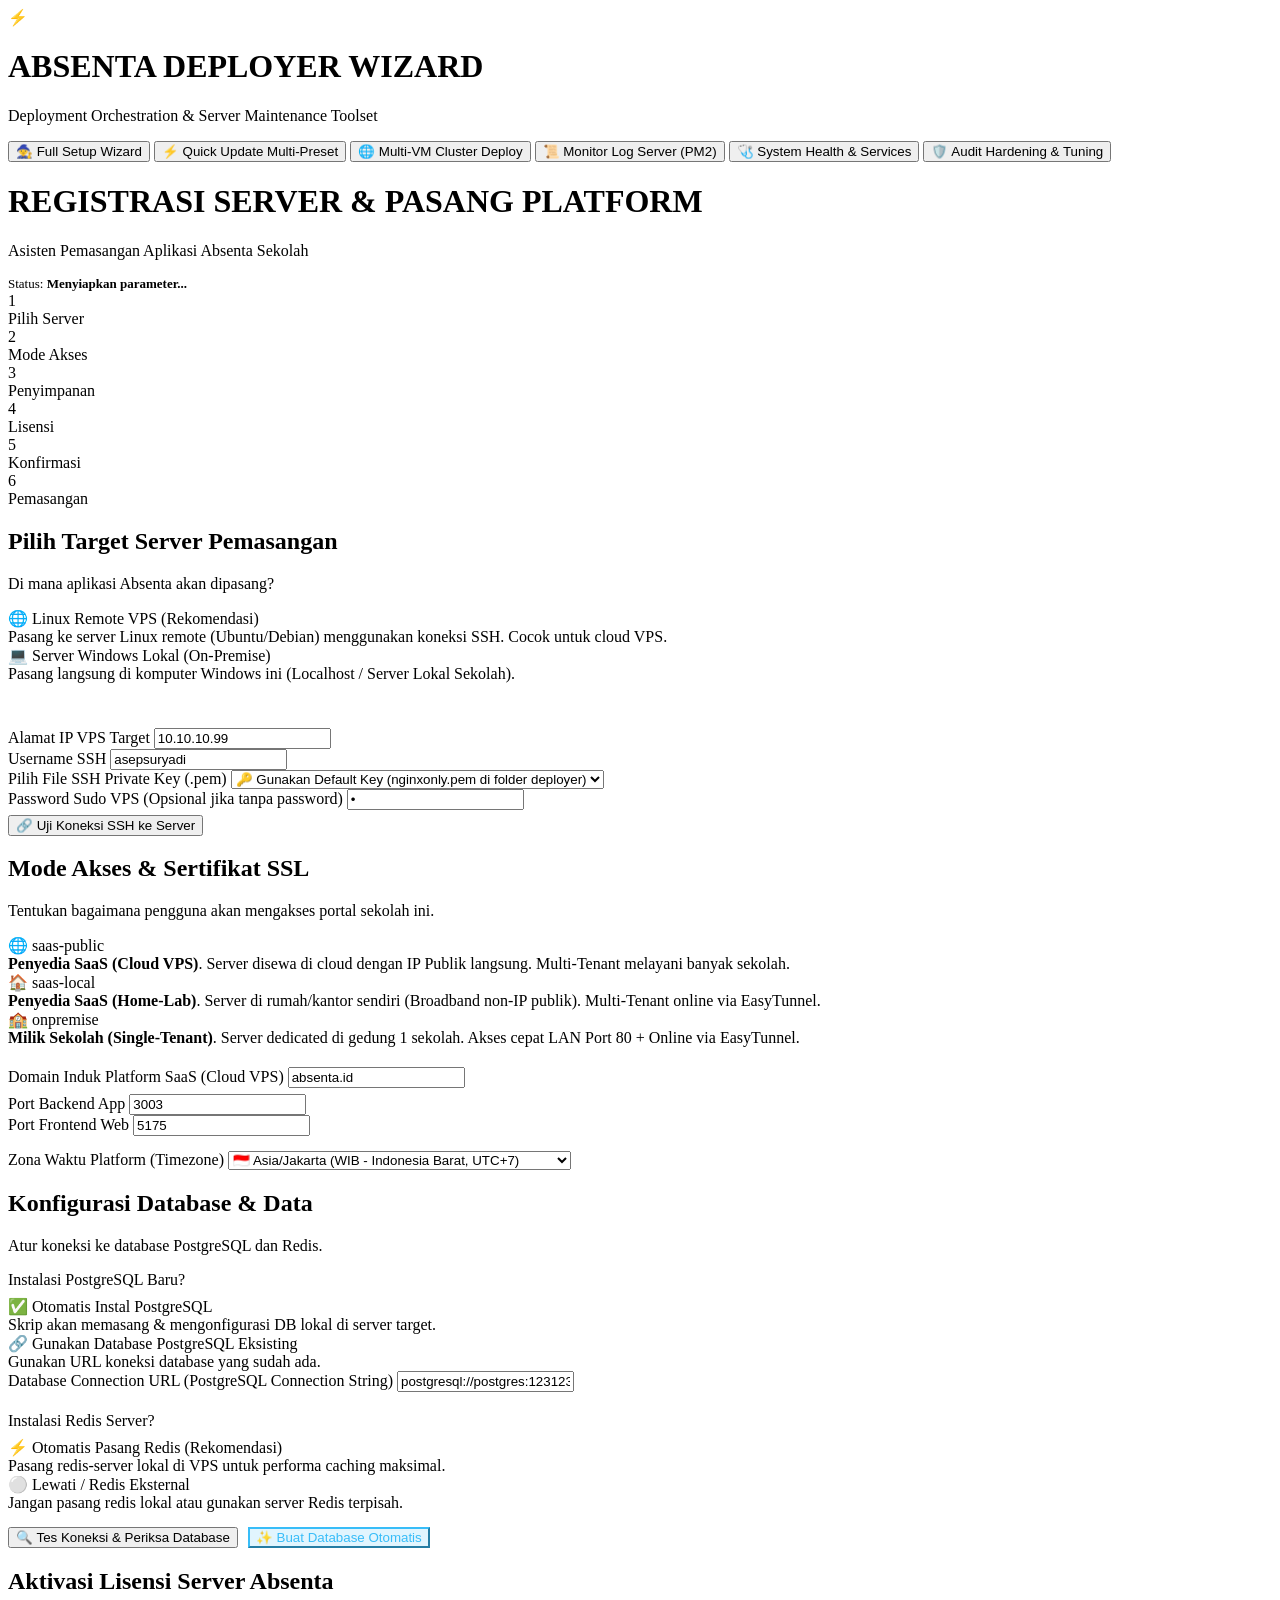
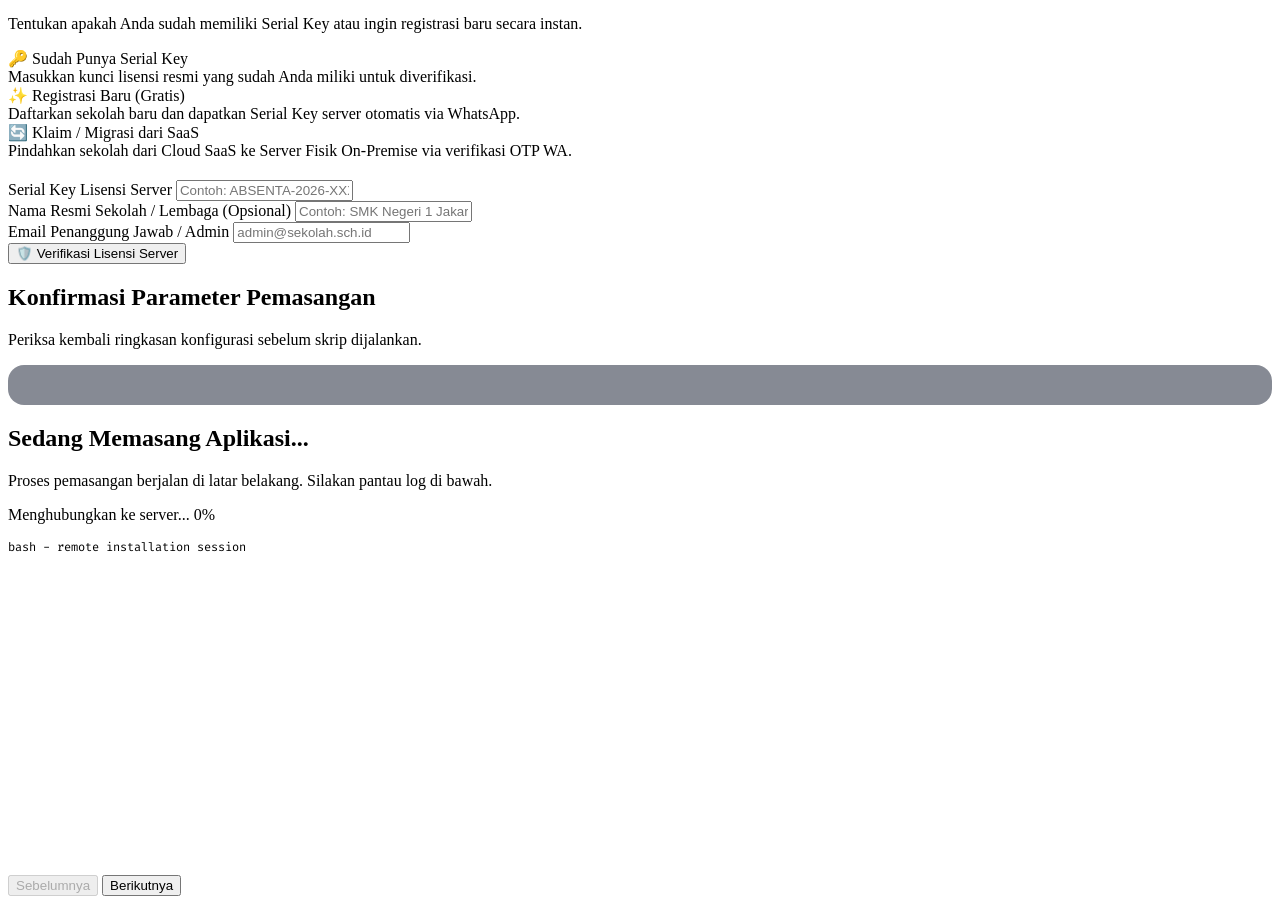
==== commit 66c05bd4: "ui(wizard): improve scenario cards, dynamic labels, and helper tips for domain input" ====
--- a/public/index.html
+++ b/public/index.html
@@ -134,23 +134,24 @@
                 <p class="subtitle">Tentukan bagaimana pengguna akan mengakses portal sekolah ini.</p>
 
                 <div class="card-grid" style="grid-template-columns: repeat(3, 1fr); margin-bottom: 20px;">
-                    <div class="selection-card selected" id="card-mode-saas" onclick="selectScenario('saas')">
-                        <div class="card-title">🌐 SaaS / Cloud Direct</div>
-                        <div class="card-desc">VPS Cloud dengan IP Publik. Domain sekolah langsung diarahkan ke server ini tanpa VPN tunnel.</div>
-                    </div>
-                    <div class="selection-card" id="card-mode-hybrid" onclick="selectScenario('hybrid')">
-                        <div class="card-title">🔗 Hybrid (Easy-Tunnel)</div>
-                        <div class="card-desc">Server fisik di sekolah (IP lokal). Terhubung ke internet via WireGuard ke Server Lisensi.</div>
-                    </div>
-                    <div class="selection-card" id="card-mode-onprem" onclick="selectScenario('onprem')">
-                        <div class="card-title">🏫 On-Premise Intranet</div>
-                        <div class="card-desc">Hanya diakses melalui IP lokal / intranet sekolah tanpa akses internet publik.</div>
+                    <div class="selection-card selected" id="card-mode-saas-public" onclick="selectScenario('saas-public')">
+                        <div class="card-title">🌐 saas-public</div>
+                        <div class="card-desc"><strong>Penyedia SaaS (Cloud VPS)</strong>. Server disewa di cloud dengan IP Publik langsung. Multi-Tenant melayani banyak sekolah.</div>
+                    </div>
+                    <div class="selection-card" id="card-mode-saas-local" onclick="selectScenario('saas-local')">
+                        <div class="card-title">🏠 saas-local</div>
+                        <div class="card-desc"><strong>Penyedia SaaS (Home-Lab)</strong>. Server di rumah/kantor sendiri (Broadband non-IP publik). Multi-Tenant online via EasyTunnel.</div>
+                    </div>
+                    <div class="selection-card" id="card-mode-onpremise" onclick="selectScenario('onpremise')">
+                        <div class="card-title">🏫 onpremise</div>
+                        <div class="card-desc"><strong>Milik Sekolah (Single-Tenant)</strong>. Server dedicated di gedung 1 sekolah. Akses cepat LAN Port 80 + Online via EasyTunnel.</div>
                     </div>
                 </div>
 
                 <div class="form-group">
-                    <label for="target-domain">Domain Akses Utama Sekolah</label>
-                    <input type="text" id="target-domain" value="absenta.sekolah.sch.id" placeholder="Contoh: absenta.sekolah.sch.id">
+                    <label for="target-domain" id="label-target-domain">Domain Induk Platform SaaS (Cloud VPS)</label>
+                    <input type="text" id="target-domain" value="absenta.id" placeholder="Contoh: absenta.id (tanpa titik di depan)">
+                    <div id="domain-helper-tip" style="font-size: 12px; color: var(--text-muted); margin-top: 6px; line-height: 1.5;"></div>
                 </div>
 
                 <div class="form-row">
@@ -234,14 +235,18 @@
                 <h2>Aktivasi Lisensi Server Absenta</h2>
                 <p class="subtitle">Tentukan apakah Anda sudah memiliki Serial Key atau ingin registrasi baru secara instan.</p>
 
-                <div class="card-grid" style="grid-template-columns: repeat(2, 1fr); margin-bottom: 20px;">
+                <div class="card-grid" style="grid-template-columns: repeat(auto-fit, minmax(220px, 1fr)); gap: 14px; margin-bottom: 20px;">
                     <div class="selection-card selected" id="card-lic-existing" onclick="toggleLicenseMode('existing')">
                         <div class="card-title">🔑 Sudah Punya Serial Key</div>
                         <div class="card-desc">Masukkan kunci lisensi resmi yang sudah Anda miliki untuk diverifikasi.</div>
                     </div>
                     <div class="selection-card" id="card-lic-register" onclick="toggleLicenseMode('register')">
-                        <div class="card-title">✨ Registrasi Baru (Gratis / Trial)</div>
-                        <div class="card-desc">Daftarkan sekolah Anda sekarang dan dapatkan Serial Key otomatis via WhatsApp.</div>
+                        <div class="card-title">✨ Registrasi Baru (Gratis)</div>
+                        <div class="card-desc">Daftarkan sekolah baru dan dapatkan Serial Key server otomatis via WhatsApp.</div>
+                    </div>
+                    <div class="selection-card" id="card-lic-migrate" onclick="toggleLicenseMode('migrate')">
+                        <div class="card-title">🔄 Klaim / Migrasi dari SaaS</div>
+                        <div class="card-desc">Pindahkan sekolah dari Cloud SaaS ke Server Fisik On-Premise via verifikasi OTP WA.</div>
                     </div>
                 </div>
 
@@ -291,6 +296,36 @@
                     <button class="btn btn-primary" type="button" onclick="requestNewLicense()" style="margin-top: 10px;">
                         🚀 Daftarkan & Dapatkan Kunci Lisensi Sekarang
                     </button>
+                </div>
+
+                <!-- Form 3: Migrasi dari Cloud SaaS -->
+                <div id="form-lic-migrate" style="display: none;">
+                    <div class="form-group">
+                        <label for="mig-slug">Subdomain Sekolah di Cloud SaaS <span style="color: var(--error);">*</span></label>
+                        <div style="display: flex; align-items: center; gap: 8px;">
+                            <input type="text" id="mig-slug" placeholder="contoh: smkn1" style="flex: 1;">
+                            <span style="color: var(--primary); font-weight: 700; font-size: 14px;">.absenta.id</span>
+                        </div>
+                        <small style="color: var(--text-muted); display: block; margin-top: 4px;">Subdomain sekolah yang saat ini aktif di Cloud SaaS dan ingin dipindahkan ke server fisik on-premise ini.</small>
+                    </div>
+
+                    <div style="margin-top: 10px; margin-bottom: 12px;">
+                        <button class="btn btn-secondary" type="button" id="btn-mig-send-otp" onclick="requestMigrationOtp()">
+                            📲 Kirim Kode OTP WhatsApp
+                        </button>
+                    </div>
+
+                    <!-- OTP Section (Hidden until OTP is requested) -->
+                    <div id="mig-otp-section" style="display: none; background: rgba(15, 23, 42, 0.5); border: 1px solid var(--glass-border); border-radius: 12px; padding: 16px; margin-top: 12px;">
+                        <div id="mig-phone-notice" style="color: #38bdf8; font-size: 13px; margin-bottom: 12px;"></div>
+                        <div class="form-group">
+                            <label for="mig-otp-code">Kode Verifikasi OTP WhatsApp (6 Digit) <span style="color: var(--error);">*</span></label>
+                            <input type="text" id="mig-otp-code" maxlength="6" placeholder="Contoh: 123456" style="letter-spacing: 4px; font-weight: 700; font-size: 18px; text-align: center; max-width: 220px;">
+                        </div>
+                        <button class="btn btn-primary" type="button" id="btn-mig-confirm-otp" onclick="confirmMigrationOtp()" style="margin-top: 6px;">
+                            ✅ Verifikasi OTP & Klaim Lisensi On-Premise
+                        </button>
+                    </div>
                 </div>
 
                 <div id="license-test-alert" class="alert-box"></div>
@@ -342,50 +377,190 @@
         </div>
     </div>
 
-    <!-- VIEW 2: MULTI-PRESET QUICK UPDATE -->
+    <!-- VIEW 2: MULTI-PRESET MANAGEMENT (INVENTORY & FOCUSED WORKSPACE) -->
     <div class="container" id="preset-view-container" style="display: none;">
-        <div class="wizard-header">
-            <div class="logo-section">
-                <h1>⚡ QUICK UPDATE MULTI-PRESET</h1>
-                <p>Pembaruan Cepat 1-Click Server Remote Terdaftar</p>
-            </div>
-            <button class="btn btn-primary" type="button" onclick="openPresetModal()">➕ Tambah Preset Server</button>
-        </div>
-
-        <div class="wizard-body">
-            <div id="presets-grid-container" class="card-grid" style="grid-template-columns: repeat(auto-fill, minmax(350px, 1fr)); gap: 20px;">
-                <!-- Dynamically populated via presets.js -->
-            </div>
-
-            <!-- Quick Update SSE Console -->
-            <div id="quick-update-console-section" style="display: none; margin-top: 30px; border-top: 1px solid var(--glass-border); padding-top: 25px;">
-                <div style="display: flex; justify-content: space-between; align-items: center; margin-bottom: 15px;">
-                    <h3 id="quick-update-target-title" style="font-size: 16px; color: #a78bfa; font-weight: 600;">⚡ Sedang Melakukan Quick Update...</h3>
-                    <div style="display: flex; align-items: center; gap: 10px;">
-                        <span id="quick-update-timer" style="font-family: 'Fira Code', monospace; font-size: 13px; font-weight: 700; color: #6ee7b7; background: rgba(16, 185, 129, 0.15); border: 1px solid rgba(16, 185, 129, 0.3); padding: 4px 10px; border-radius: 8px; display: none;">⏱️ 0s</span>
-                        <span id="quick-update-status-badge" class="badge badge-purple">Memproses...</span>
-                        <button id="quick-update-cancel-btn" class="btn btn-secondary" style="padding: 4px 10px; font-size: 12px; border-color: rgba(239,68,68,0.5); color: #f87171; background: rgba(239,68,68,0.15);" onclick="cancelCurrentQuickUpdate()">🛑 Force Stop</button>
-                    </div>
-                </div>
-                
-                <div class="progress-bar-container">
-                    <div class="progress-bar-fill" id="quick-progress-fill"></div>
-                </div>
-                <div class="progress-text-container" style="margin-bottom: 15px;">
-                    <span id="quick-progress-status">Menghubungkan SSH...</span>
-                    <span id="quick-progress-percent">0%</span>
-                </div>
-
-                <div class="terminal-header">
-                    <div class="terminal-dots">
-                        <span class="dot dot-red"></span>
-                        <span class="dot dot-yellow"></span>
-                        <span class="dot dot-green"></span>
-                    </div>
-                    <div style="font-family: 'Fira Code', monospace; font-size: 12px; color: var(--text-muted);">bash - ssh remote update session</div>
-                    <div></div>
-                </div>
-                <div class="console-container" id="quick-terminal-logs" style="height: 320px; border-top: none; border-top-left-radius: 0; border-top-right-radius: 0;"></div>
+        
+        <!-- SECTION 1: SERVER INVENTORY LIST VIEW (ENTRY POINT) -->
+        <div id="presets-inventory-section">
+            <div class="wizard-header">
+                <div class="logo-section">
+                    <h1>⚡ DAFTAR SERVER & MULTI-PRESET</h1>
+                    <p>Manajemen Terpadu & Pembaruan Cepat Server Remote Terdaftar</p>
+                </div>
+                <div style="display: flex; gap: 10px; align-items: center;">
+                    <span id="presets-count-badge" class="badge badge-purple" style="font-size: 12px; padding: 6px 12px;">0 Server Terdaftar</span>
+                    <button class="btn btn-primary" type="button" onclick="openPresetModal()">➕ Tambah Preset Server</button>
+                </div>
+            </div>
+
+            <div class="wizard-body">
+                <div class="server-inventory-toolbar">
+                    <div class="server-search-box">
+                        <span class="search-icon">🔍</span>
+                        <input type="text" id="preset-search-input" placeholder="Cari berdasarkan nama server, IP target, atau tipe proyek..." oninput="filterPresetsList()">
+                    </div>
+                </div>
+
+                <div id="presets-grid-container" class="server-list-table">
+                    <!-- Dynamically populated via presets-ui.js -->
+                </div>
+            </div>
+        </div>
+
+        <!-- SECTION 2: FOCUSED SERVER WORKSPACE (SERVER TERPILIH) -->
+        <div id="presets-workspace-section" style="display: none;">
+            <div class="workspace-header">
+                <div style="display: flex; align-items: center; gap: 12px;">
+                    <button class="btn btn-secondary" type="button" onclick="showPresetsListView()" style="padding: 8px 14px; font-size: 13px; font-weight: 700; display: flex; align-items: center; gap: 6px;">
+                        ← Kembali ke Daftar Server
+                    </button>
+                    <div style="font-size: 13px; color: var(--text-muted);" id="ws-breadcrumb">
+                        Daftar Server / <strong style="color: var(--text-main);" id="ws-breadcrumb-server-name">-</strong>
+                    </div>
+                </div>
+                <div style="display: flex; gap: 8px;">
+                    <button class="btn btn-secondary" type="button" style="padding: 8px 14px; font-size: 12.5px;" onclick="editCurrentSelectedPreset()">✏️ Edit Preset</button>
+                    <button class="btn btn-secondary" type="button" style="padding: 8px 14px; font-size: 12.5px; border-color: rgba(239,68,68,0.4); color: #f87171; background: rgba(239,68,68,0.1);" onclick="deleteCurrentSelectedPreset()">🗑️ Hapus</button>
+                </div>
+            </div>
+
+            <div class="wizard-body">
+                <!-- HERO SPEC BANNER -->
+                <div class="workspace-hero-card">
+                    <div style="display: flex; align-items: center; gap: 18px;">
+                        <div class="server-avatar-icon" style="width: 56px; height: 56px; font-size: 26px;">
+                            🖥️
+                        </div>
+                        <div>
+                            <div style="display: flex; align-items: center; gap: 10px; margin-bottom: 4px;">
+                                <h2 id="ws-server-name" style="font-size: 20px; font-weight: 800; color: #fff; margin: 0;">Server Target</h2>
+                                <span id="ws-project-badge" class="badge badge-purple">Project Absenta</span>
+                            </div>
+                            <div style="display: flex; align-items: center; gap: 12px; font-family: 'Fira Code', monospace; font-size: 13.5px; color: #a78bfa;">
+                                <span>🌐 <strong id="ws-server-ip" style="color: #6ee7b7;">10.10.10.99</strong></span>
+                                <span style="color: rgba(255,255,255,0.2);">|</span>
+                                <span>👤 User: <strong id="ws-server-user" style="color: #e2e8f0;">asepsuryadi</strong></span>
+                                <span style="color: rgba(255,255,255,0.2);">|</span>
+                                <span>🔑 Key: <strong id="ws-server-key" style="color: #cbd5e1;">nginxonly.pem</strong></span>
+                            </div>
+                        </div>
+                    </div>
+
+                    <div style="display: flex; align-items: center; gap: 10px; flex-wrap: wrap;">
+                        <span id="ws-buildmode-badge" class="badge" style="background: rgba(59,130,246,0.15); color: #60a5fa; border: 1px solid rgba(59,130,246,0.3); font-size: 11px;">☁️ Remote Build</span>
+                        <span id="ws-obfuscate-badge" class="badge" style="background: rgba(148,163,184,0.15); color: #94a3b8; border: 1px solid rgba(148,163,184,0.3); font-size: 11px;">⚡ Obfuscate: Off</span>
+                        <button id="ws-ping-btn" class="btn btn-secondary" type="button" onclick="testWorkspaceConnection()" style="padding: 8px 16px; font-size: 12px; border-color: rgba(52,211,153,0.4); color: #34d399; background: rgba(52,211,153,0.1);">
+                            🔌 Tes Koneksi Live
+                        </button>
+                    </div>
+                </div>
+
+                <!-- LIVE CONNECTION & WATCHDOG PANELS -->
+                <div id="ws-conn-panel" style="display: none; margin-bottom: 20px; background: rgba(10,30,20,0.7); border: 1px solid rgba(52,211,153,0.3); border-radius: 14px; padding: 16px; font-size: 12.5px;">
+                    <div id="ws-conn-content" style="color: var(--text-muted);">Menghubungkan...</div>
+                </div>
+                <div id="ws-watchdog-panel" style="display: none; margin-bottom: 20px; background: rgba(10,15,30,0.7); border: 1px solid rgba(167,139,250,0.3); border-radius: 14px; padding: 16px; font-size: 12.5px;">
+                    <div style="font-weight: 700; color: #a78bfa; margin-bottom: 8px; font-size: 13.5px;">🛡️ Status Watchdog Daemon</div>
+                    <div id="ws-watchdog-content" style="color: var(--text-muted);">Mengambil data...</div>
+                </div>
+
+                <!-- ACTION HUB (3 CATEGORY COLUMNS) -->
+                <div class="workspace-groups-grid">
+                    <!-- COLUMN 1: DEPLOYMENT & DATABASE -->
+                    <div class="workspace-group-card">
+                        <div class="workspace-group-title" style="color: #c084fc;">
+                            <span>🚀</span> 1. Deployment & Eksekusi
+                        </div>
+                        <button class="btn btn-primary" style="width: 100%; justify-content: center; padding: 13px; font-size: 14px; font-weight: 800; box-shadow: 0 4px 15px rgba(139, 92, 246, 0.4);" onclick="runWorkspaceQuickUpdate()">
+                            ⚡ Quick Update Sekarang
+                        </button>
+                        <button class="workspace-action-btn" onclick="openWorkspaceDomainModal()">
+                            <span>🌐 Guided Ganti Domain</span>
+                            <span style="color: #38bdf8; font-size: 11px;">Subdomain & SSL ↗</span>
+                        </button>
+                        <button class="workspace-action-btn" onclick="runWorkspaceSeedWilayah()">
+                            <span>🗺️ Seed Full Wilayah</span>
+                            <span style="color: #34d399; font-size: 11px;">Postgres DB ↗</span>
+                        </button>
+                    </div>
+
+                    <!-- COLUMN 2: DIAGNOSTICS & TUNNEL -->
+                    <div class="workspace-group-card">
+                        <div class="workspace-group-title" style="color: #34d399;">
+                            <span>🛡️</span> 2. Diagnostics & Tunnel
+                        </div>
+                        <button class="workspace-action-btn" onclick="testWorkspaceConnection()">
+                            <span>🔌 Uji Koneksi SSH & Spek</span>
+                            <span style="color: #34d399; font-size: 11px;">Ping & RAM ↗</span>
+                        </button>
+                        <button class="workspace-action-btn" onclick="checkWorkspaceWatchdog()">
+                            <span>🛡️ Status Watchdog Lisensi</span>
+                            <span style="color: #a78bfa; font-size: 11px;">Timer & Port ↗</span>
+                        </button>
+                        <button class="workspace-action-btn" onclick="auditWorkspaceTunnel()">
+                            <span>🌐 Audit Multi-Tunnel</span>
+                            <span style="color: #38bdf8; font-size: 11px;">WireGuard ↗</span>
+                        </button>
+                        <button class="workspace-action-btn" onclick="fixWorkspaceTunnel()">
+                            <span>🔧 Perbaiki Netmask /32</span>
+                            <span style="color: #fbbf24; font-size: 11px;">Auto Sanitize ↗</span>
+                        </button>
+                    </div>
+
+                    <!-- COLUMN 3: MONITORING & PERFORMANCE -->
+                    <div class="workspace-group-card">
+                        <div class="workspace-group-title" style="color: #38bdf8;">
+                            <span>📊</span> 3. Performa & Monitoring
+                        </div>
+                        <button class="workspace-action-btn" onclick="openWorkspaceHealth()">
+                            <span>🩺 System Health & Services</span>
+                            <span style="color: #60a5fa; font-size: 11px;">Restart PM2 ↗</span>
+                        </button>
+                        <button class="workspace-action-btn" onclick="openWorkspaceLogs()">
+                            <span>📜 Monitor Log PM2</span>
+                            <span style="color: #c084fc; font-size: 11px;">Real-Time SSE ↗</span>
+                        </button>
+                        <button class="workspace-action-btn" onclick="openWorkspaceTuning()">
+                            <span>🚀 Tuning Kernel 524k/BBR</span>
+                            <span style="color: #f472b6; font-size: 11px;">High Concurrency ↗</span>
+                        </button>
+                        <button class="workspace-action-btn" onclick="openWorkspaceIops()">
+                            <span>⚡ Disk IOPS & Kapasitas</span>
+                            <span style="color: #38bdf8; font-size: 11px;">Benchmark FIO ↗</span>
+                        </button>
+                    </div>
+                </div>
+
+                <!-- Quick Update SSE Console Area (Inside Workspace) -->
+                <div id="quick-update-console-section" style="display: none; margin-top: 20px; border-top: 1px solid var(--glass-border); padding-top: 20px;">
+                    <div style="display: flex; justify-content: space-between; align-items: center; margin-bottom: 15px;">
+                        <h3 id="quick-update-target-title" style="font-size: 16px; color: #a78bfa; font-weight: 600;">⚡ Sedang Melakukan Quick Update...</h3>
+                        <div style="display: flex; align-items: center; gap: 10px;">
+                            <span id="quick-update-timer" style="font-family: 'Fira Code', monospace; font-size: 13px; font-weight: 700; color: #6ee7b7; background: rgba(16, 185, 129, 0.15); border: 1px solid rgba(16, 185, 129, 0.3); padding: 4px 10px; border-radius: 8px; display: none;">⏱️ 0s</span>
+                            <span id="quick-update-status-badge" class="badge badge-purple">Memproses...</span>
+                            <button id="quick-update-cancel-btn" class="btn btn-secondary" style="padding: 4px 10px; font-size: 12px; border-color: rgba(239,68,68,0.5); color: #f87171; background: rgba(239,68,68,0.15);" onclick="cancelCurrentQuickUpdate()">🛑 Force Stop</button>
+                        </div>
+                    </div>
+                    
+                    <div class="progress-bar-container">
+                        <div class="progress-bar-fill" id="quick-progress-fill"></div>
+                    </div>
+                    <div class="progress-text-container" style="margin-bottom: 15px;">
+                        <span id="quick-progress-status">Menghubungkan SSH...</span>
+                        <span id="quick-progress-percent">0%</span>
+                    </div>
+
+                    <div class="terminal-header">
+                        <div class="terminal-dots">
+                            <span class="dot dot-red"></span>
+                            <span class="dot dot-yellow"></span>
+                            <span class="dot dot-green"></span>
+                        </div>
+                        <div style="font-family: 'Fira Code', monospace; font-size: 12px; color: var(--text-muted);">bash - ssh remote update session</div>
+                        <div></div>
+                    </div>
+                    <div class="console-container" id="quick-terminal-logs" style="height: 320px; border-top: none; border-top-left-radius: 0; border-top-right-radius: 0;"></div>
+                </div>
             </div>
         </div>
     </div>
@@ -637,648 +812,28 @@
 
 </div> <!-- end .app-wrapper -->
 
-<!-- Modal Dialog Audit Stream (Hardening/Tuning Execution) -->
-<div id="audit-stream-modal" style="display: none; position: fixed; top: 0; left: 0; width: 100%; height: 100%; background: rgba(0,0,0,0.8); backdrop-filter: blur(8px); z-index: 9999; justify-content: center; align-items: center;">
-    <div style="background: #0f172a; border: 1px solid var(--glass-border); border-radius: 20px; width: 90%; max-width: 800px; padding: 24px; box-shadow: 0 25px 60px rgba(0,0,0,0.8); display: flex; flex-direction: column; gap: 16px;">
-        <div style="display: flex; justify-content: space-between; align-items: center;">
-            <h3 id="audit-stream-modal-title" style="font-size: 16px; font-weight: 700; color: #fff; margin: 0;">Proses Sedang Berjalan...</h3>
-            <button onclick="closeAuditStreamModal()" style="background: transparent; border: none; color: var(--text-muted); font-size: 20px; cursor: pointer;">✕</button>
-        </div>
-        <div id="audit-stream-terminal" style="height: 380px; background: #000; border-radius: 12px; border: 1px solid rgba(255,255,255,0.1); padding: 14px; font-family: 'Fira Code', monospace; font-size: 12px; overflow-y: auto; color: #e2e8f0; line-height: 1.6;">
-        </div>
-        <div style="display: flex; justify-content: flex-end;">
-            <button class="btn btn-secondary" onclick="closeAuditStreamModal()">Tutup Jendela</button>
-        </div>
-    </div>
-</div>
-
-<!-- Modal Dialog Add/Edit Preset -->
-<div id="preset-modal-backdrop" style="display: none; position: fixed; top: 0; left: 0; width: 100%; height: 100%; background: rgba(0,0,0,0.75); backdrop-filter: blur(8px); z-index: 9999; justify-content: center; align-items: center;">
-    <div style="background: #1e293b; border: 1px solid var(--glass-border); border-radius: 20px; width: 90%; max-width: 550px; padding: 30px; box-shadow: 0 25px 60px rgba(0,0,0,0.6);">
-        <h3 id="preset-modal-title" style="font-size: 18px; margin-bottom: 20px; color: var(--text-main);">➕ Tambah Preset Server</h3>
-        <input type="hidden" id="preset-modal-id">
-        
-        <div class="form-group">
-            <label for="preset-modal-name">Nama Identitas Server / Sekolah</label>
-            <input type="text" id="preset-modal-name" placeholder="Contoh: Server Sekolah (10.10.10.99)">
-        </div>
-
-        <div class="form-row">
-            <div class="form-group">
-                <label for="preset-modal-ip">Alamat IP VPS Target</label>
-                <input type="text" id="preset-modal-ip" placeholder="10.10.10.99">
-            </div>
-            <div class="form-group">
-                <label for="preset-modal-user">User SSH</label>
-                <input type="text" id="preset-modal-user" value="asepsuryadi">
-            </div>
-        </div>
-
-        <div class="form-group">
-            <label for="preset-modal-project">Target Proyek Deployment</label>
-            <select id="preset-modal-project" onchange="toggleBuildModeField()">
-                <option value="absenta">Project Absenta (Aplikasi Absensi Utama)</option>
-                <option value="licensing">Server Lisensi (VPS Licensing System)</option>
-                <option value="undangan">Project Undangan Digital (Digital Invitation Studio)</option>
-                <option value="rekber">Project Rekening Bersama (B-Pay Gateway & Rekber Hub)</option>
-            </select>
-        </div>
-
-        <div class="form-group" id="preset-buildmode-group" style="display: none;">
-            <label for="preset-modal-buildmode">🔨 Mode Build Aplikasi</label>
-            <select id="preset-modal-buildmode">
-                <option value="remote">☁️ Remote Build — TypeScript dikompilasi langsung di VPS</option>
-                <option value="local">🖥️ Local Build + SCP — Kompilasi di PC ini, upload dist/ ke VPS (untuk VPS spek kecil)</option>
-                <option value="skip">🚀 Skip Build — Langsung upload folder dist/ eksisting (Instan 3-5 detik!)</option>
-            </select>
-            <small style="color: var(--text-muted); display: block; margin-top: 6px; line-height: 1.5;">
-                💡 <strong>Skip Build</strong> mengunggah folder <code>dist/</code> lokal yang sudah Anda kompilasi manual di terminal secara instan.
-            </small>
-        </div>
-
-        <div class="form-group" id="preset-obfuscate-group">
-            <label for="preset-modal-obfuscate">🛡️ Proteksi Pengacakan Kode (Obfuscation / Enkripsi HKI)</label>
-            <select id="preset-modal-obfuscate">
-                <option value="N">⚡ Nonaktif (Off — Build Cepat untuk Trial & Error / Testing)</option>
-                <option value="Y">🛡️ Aktif (On — Proteksi Enkripsi HKI untuk Release Produksi)</option>
-            </select>
-            <small style="color: var(--text-muted); display: block; margin-top: 6px; line-height: 1.5;">
-                💡 Pilih <strong>Nonaktif</strong> saat masa pengujian/trial & error agar proses build berlangsung sangat cepat.
-            </small>
-        </div>
-
-        <div class="form-row">
-            <div class="form-group">
-                <label for="preset-modal-keychoice">Pilih SSH Key File</label>
-                <select id="preset-modal-keychoice" onchange="togglePresetCustomKey()">
-                    <option value="nginxonly.pem">🔑 Default (nginxonly.pem)</option>
-                    <option value="ls-key.pem">🔑 LS Key (ls-key.pem)</option>
-                    <option value="custom">📁 Pilih File Lain...</option>
-                </select>
-            </div>
-            <div class="form-group">
-                <label for="preset-modal-sudopass">Password Sudo VPS <span style="color: var(--text-muted); font-size: 11px; font-weight: 400;">(opsional)</span></label>
-                <input type="password" id="preset-modal-sudopass" placeholder="Kosongkan jika NOPASSWD sudo">
-            </div>
-        </div>
-
-        <div class="form-group" id="preset-custom-key-group" style="display: none;">
-            <label>File SSH Key (.pem)</label>
-            <div style="display: flex; gap: 8px; align-items: center;">
-                <input type="text" id="preset-modal-customkey" placeholder="Belum ada file dipilih..." readonly
-                    style="flex: 1; cursor: default; background: rgba(15,23,42,0.6); color: var(--text-muted); font-family: 'Fira Code', monospace; font-size: 12px;">
-                <button type="button" onclick="browseSSHKeyFile()"
-                    style="white-space: nowrap; padding: 10px 16px; border-radius: 10px; border: 1px solid rgba(167,139,250,0.4); background: rgba(167,139,250,0.12); color: #a78bfa; font-size: 13px; font-weight: 600; cursor: pointer; display: flex; align-items: center; gap: 6px; transition: all 0.2s;"
-                    onmouseover="this.style.background='rgba(167,139,250,0.25)'" 
-                    onmouseout="this.style.background='rgba(167,139,250,0.12)'"
-                    id="browse-key-btn">
-                    📂 Browse...
-                </button>
-            </div>
-            <small style="color: var(--text-muted); display: block; margin-top: 6px;">
-                Klik <strong>Browse</strong> untuk membuka dialog pilih file .pem dari komputer Anda.
-            </small>
-        </div>
-
-        <div style="display: flex; justify-content: flex-end; gap: 12px; margin-top: 25px;">
-            <button class="btn btn-secondary" type="button" onclick="closePresetModal()">Batal</button>
-            <button class="btn btn-primary" type="button" onclick="savePresetSubmit()">Simpan Preset</button>
-        </div>
-    </div>
-</div>
-
-<!-- Modal Guided Domain & Subdomain Switcher -->
-<div id="domain-modal-backdrop" style="display: none; position: fixed; top: 0; left: 0; width: 100%; height: 100%; background: rgba(0,0,0,0.8); backdrop-filter: blur(10px); z-index: 10000; justify-content: center; align-items: center;">
-    <div style="background: #1e293b; border: 1px solid rgba(167,139,250,0.3); border-radius: 20px; width: 90%; max-width: 680px; max-height: 90vh; overflow-y: auto; padding: 28px; box-shadow: 0 25px 70px rgba(0,0,0,0.7);">
-        <div style="display: flex; justify-content: space-between; align-items: center; margin-bottom: 16px;">
-            <h3 style="font-size: 19px; color: var(--text-main); display: flex; align-items: center; gap: 10px; margin: 0;">
-                <span>🌐</span> Guided Domain & Subdomain Switcher
-            </h3>
-            <button onclick="closeDomainModal()" style="background: transparent; border: none; color: var(--text-muted); font-size: 20px; cursor: pointer;">✕</button>
-        </div>
-
-        <div id="domain-modal-server-badge" style="background: rgba(167,139,250,0.12); border: 1px solid rgba(167,139,250,0.25); border-radius: 10px; padding: 10px 14px; font-size: 13px; color: #c4b5fd; margin-bottom: 18px;">
-            Target Server: <strong>-</strong>
-        </div>
-        <input type="hidden" id="domain-modal-preset-id">
-
-        <div id="domain-modal-form-area">
-            <!-- Pre-Check Box -->
-            <div id="domain-modal-precheck-box" style="background: rgba(15,23,42,0.7); border: 1px solid rgba(59,130,246,0.25); border-radius: 12px; padding: 14px 16px; margin-bottom: 18px;">
-                <div style="display: flex; justify-content: space-between; align-items: center; margin-bottom: 10px;">
-                    <div style="font-size: 13px; font-weight: 600; color: #93c5fd; display: flex; align-items: center; gap: 8px;">
-                        <span>🔍</span> Status Konfigurasi VPS Saat Ini (Pre-Check)
-                    </div>
-                    <div style="display: flex; align-items: center; gap: 8px;">
-                        <span id="domain-precheck-status-badge" style="font-size: 11px; padding: 2px 8px; border-radius: 6px; background: rgba(59,130,246,0.15); color: #60a5fa; border: 1px solid rgba(59,130,246,0.3);">
-                            ⏳ Memeriksa...
-                        </span>
-                        <button type="button" onclick="runDomainPrecheck()" style="background: rgba(255,255,255,0.08); border: 1px solid rgba(255,255,255,0.15); color: #cbd5e1; border-radius: 6px; padding: 2px 8px; font-size: 11px; cursor: pointer; display: flex; align-items: center; gap: 4px;" title="Cek ulang konfigurasi VPS">
-                            🔄 Refresh
-                        </button>
-                    </div>
-                </div>
-                
-                <div id="domain-precheck-content" style="font-size: 12px; color: var(--text-muted);">
-                    <div style="text-align: center; padding: 8px 0; color: #94a3b8;">
-                        <span class="spinner" style="width: 14px; height: 14px; border: 2px solid rgba(255,255,255,0.2); border-top-color: #60a5fa; border-radius: 50%; display: inline-block; animation: spin 0.8s linear infinite; vertical-align: middle; margin-right: 6px;"></span>
-                        Sedang membaca .env backend, .env frontend, dan database tenant di VPS...
-                    </div>
-                </div>
-            </div>
-
-            <div class="form-row">
-                <div class="form-group">
-                    <label for="domain-modal-old-subdomain">Subdomain Lama <span style="color: var(--text-muted); font-size: 11px;">(opsional)</span></label>
-                    <input type="text" id="domain-modal-old-subdomain" placeholder="Contoh: smkn1pld">
-                    <small style="color: var(--text-muted); font-size: 11px;">Untuk pencocokan rekaman tenant di database.</small>
-                </div>
-                <div class="form-group">
-                    <label for="domain-modal-new-subdomain">Subdomain Baru <span style="color: #34d399; font-weight: 700;">*</span></label>
-                    <input type="text" id="domain-modal-new-subdomain" placeholder="Contoh: demo" oninput="updateDomainPreview()">
-                    <small style="color: var(--text-muted); font-size: 11px;">Subdomain utama baru yang akan aktif.</small>
-                </div>
-            </div>
-
-            <div class="form-row">
-                <div class="form-group">
-                    <label for="domain-modal-base-domain">Base Domain Platform</label>
-                    <input type="text" id="domain-modal-base-domain" value="absenta.id" oninput="updateDomainPreview()">
-                </div>
-                <div class="form-group">
-                    <label for="domain-modal-custom-domain">Custom Domain Penuh <span style="color: var(--text-muted); font-size: 11px;">(opsional)</span></label>
-                    <input type="text" id="domain-modal-custom-domain" placeholder="Contoh: absensi.sekolah.sch.id" oninput="updateDomainPreview()">
-                </div>
-            </div>
-
-            <!-- Live URL Preview -->
-            <div style="background: rgba(15,23,42,0.6); border: 1px solid rgba(255,255,255,0.06); border-radius: 12px; padding: 12px 16px; margin-bottom: 18px;">
-                <div style="font-size: 11px; color: var(--text-muted); margin-bottom: 4px; text-transform: uppercase; letter-spacing: 0.5px;">Preview URL Akses Baru:</div>
-                <div id="domain-modal-preview-url" style="font-family: 'Fira Code', monospace; font-size: 14px; font-weight: 600; color: #34d399;">
-                    https://demo.absenta.id
-                </div>
-            </div>
-
-            <!-- Automation Checklist -->
-            <div style="background: rgba(30,41,59,0.5); border: 1px solid rgba(255,255,255,0.05); border-radius: 12px; padding: 14px; margin-bottom: 20px; font-size: 12px; line-height: 1.8; color: var(--text-muted);">
-                <div style="font-weight: 600; color: var(--text-main); margin-bottom: 6px;">Tahapan Otomasi yang Akan Dijalankan:</div>
-                <div>🛡️ <strong>1. Backup:</strong> Otomatis membuat <code>.env.bak_[timestamp]</code> di VPS.</div>
-                <div>📝 <strong>2. Variabel .env:</strong> Memperbarui <code>MAIN_DOMAIN</code>, <code>APP_URL</code>, <code>PUBLIC_DOMAIN_BASE</code>.</div>
-                <div>🗄️ <strong>3. Database Tenant:</strong> Mengupdate <code>subdomain</code> pada tabel Tenant PostgreSQL.</div>
-                <div>📡 <strong>4. Server Lisensi:</strong> Sinkronisasi Caddy Cloud Gateway & regenerasi routing SSL.</div>
-                <div>🔁 <strong>5. PM2 & Caddy:</strong> Reload zero-downtime tanpa memutus sesi pengguna.</div>
-            </div>
-
-            <div style="display: flex; justify-content: flex-end; gap: 10px;">
-                <button class="btn btn-secondary" type="button" onclick="closeDomainModal()">Batal</button>
-                <button class="btn btn-primary" id="domain-modal-apply-btn" type="button" onclick="startDomainUpdateStream()">
-                    🚀 Terapkan Pembaruan Domain
-                </button>
-            </div>
-        </div>
-
-        <!-- Terminal Output Log Area (Hidden during form input) -->
-        <div id="domain-modal-terminal-area" style="display: none; margin-top: 10px;">
-            <div style="display: flex; justify-content: space-between; align-items: center; margin-bottom: 10px;">
-                <span id="domain-stream-status" style="font-size: 13px; font-weight: 600; color: #60a5fa;">⏳ Menghubungkan ke VPS...</span>
-                <span id="domain-stream-spinner" class="spinner" style="width: 16px; height: 16px; border: 2px solid rgba(255,255,255,0.2); border-top-color: #60a5fa; border-radius: 50%; display: inline-block; animation: spin 0.8s linear infinite;"></span>
-            </div>
-            <pre id="domain-stream-terminal" style="background: #090d16; border: 1px solid rgba(255,255,255,0.08); border-radius: 12px; padding: 16px; font-family: 'Fira Code', monospace; font-size: 12px; color: #a5f3fc; height: 320px; overflow-y: auto; white-space: pre-wrap; line-height: 1.5;"></pre>
-            
-            <div style="display: flex; justify-content: flex-end; gap: 10px; margin-top: 16px;">
-                <button class="btn btn-secondary" id="domain-modal-close-stream-btn" type="button" onclick="closeDomainModal()">Tutup Jendela</button>
-                <a id="domain-modal-open-link-btn" href="#" target="_blank" class="btn btn-primary" style="display: none; text-decoration: none;">
-                    🌐 Buka Aplikasi Baru ↗
-                </a>
-            </div>
-        </div>
-    </div>
-</div>
-
 <!-- ========================================================================= -->
-<!-- MODAL: TUNING KERNEL & SISTEM PRODUKSI (REMOTE SSE)                      -->
+<!-- MODALS (Modular HTML Partials)                                            -->
 <!-- ========================================================================= -->
-<div id="tuning-modal-backdrop" style="display: none; position: fixed; top: 0; left: 0; width: 100%; height: 100%; background: rgba(0,0,0,0.8); backdrop-filter: blur(10px); z-index: 10000; justify-content: center; align-items: center;" onclick="if(event.target===this) closeTuningModal()">
-    <div style="background: #1e293b; border: 1px solid rgba(244,114,182,0.3); border-radius: 20px; width: 90%; max-width: 680px; max-height: 90vh; overflow-y: auto; padding: 28px; box-shadow: 0 25px 70px rgba(0,0,0,0.7);" onclick="event.stopPropagation()">
-        <div style="display: flex; justify-content: space-between; align-items: center; margin-bottom: 18px; border-bottom: 1px solid var(--glass-border); padding-bottom: 12px;">
-            <div style="display: flex; align-items: center; gap: 10px;">
-                <div style="width: 36px; height: 36px; border-radius: 10px; background: rgba(244,114,182,0.15); border: 1px solid rgba(244,114,182,0.3); display: flex; align-items: center; justify-content: center; font-size: 18px;">
-                    🚀
-                </div>
-                <div>
-                    <h3 style="margin: 0; font-size: 17px; font-weight: 700; color: var(--text-main);">Tuning Kernel & Sistem Produksi</h3>
-                    <p style="margin: 2px 0 0; font-size: 12px; color: var(--text-muted);">Optimasi OS Linux, Conntrack 524k, TCP BBR, Postgres, Redis, & WireGuard</p>
-                </div>
-            </div>
-            <button class="btn-close" onclick="closeTuningModal()" style="background: none; border: none; font-size: 20px; color: var(--text-muted); cursor: pointer;">✕</button>
-        </div>
-
-        <!-- Form Input Parameter Tuning -->
-        <div id="tuning-modal-form-area">
-            <input type="hidden" id="tuning-modal-preset-id">
-
-            <div style="background: rgba(15,23,42,0.6); border: 1px solid rgba(255,255,255,0.06); border-radius: 12px; padding: 12px 16px; margin-bottom: 16px; display: flex; justify-content: space-between; align-items: center;">
-                <div>
-                    <div style="font-size: 11px; color: var(--text-muted); text-transform: uppercase; letter-spacing: 0.5px;">Target Server:</div>
-                    <div id="tuning-modal-target-info" style="font-family: 'Fira Code', monospace; font-size: 13.5px; font-weight: 600; color: #f472b6;">
-                        10.10.10.116 (asep)
-                    </div>
-                </div>
-                <span class="badge" style="background: rgba(244,114,182,0.12); color: #f472b6; border: 1px solid rgba(244,114,182,0.3); font-size: 11px;">
-                    ⚡ High-Concurrency
-                </span>
-            </div>
-
-            <!-- Live Pre-Check Status Matrix -->
-            <div id="tuning-precheck-container" style="background: rgba(15,23,42,0.7); border: 1px solid rgba(244,114,182,0.25); border-radius: 12px; padding: 14px; margin-bottom: 16px;">
-                <div style="display: flex; justify-content: space-between; align-items: center; margin-bottom: 10px;">
-                    <div style="font-size: 12px; font-weight: 700; color: #f472b6; display: flex; align-items: center; gap: 6px;">
-                        <span>🔍</span> Kondisi Parameter Sistem Saat Ini (Live Pre-Check)
-                    </div>
-                    <span id="tuning-precheck-badge" class="badge" style="background: rgba(59,130,246,0.15); color: #60a5fa; border: 1px solid rgba(59,130,246,0.3); font-size: 11px;">
-                        ⏳ Memeriksa...
-                    </span>
-                </div>
-                <div id="tuning-precheck-content" style="font-size: 11.5px; color: var(--text-muted);">
-                    <div style="text-align: center; padding: 10px 0;">
-                        <span class="spinner" style="width: 14px; height: 14px; border: 2px solid rgba(255,255,255,0.2); border-top-color: #f472b6; border-radius: 50%; display: inline-block; animation: spin 0.8s linear infinite; vertical-align: middle; margin-right: 6px;"></span>
-                        Sedang membaca parameter kernel sysctl, conntrack, memory, dan limits di VPS...
-                    </div>
-                </div>
-            </div>
-
-            <div class="form-row">
-                <div class="form-group">
-                    <label for="tuning-modal-role">Profil Peran Server (Workload Profile)</label>
-                    <select id="tuning-modal-role" style="width: 100%; background: #0f172a; border: 1px solid rgba(255,255,255,0.1); border-radius: 8px; padding: 10px; color: var(--text-main); font-size: 12.5px;">
-                        <option value="all-in-one" selected>All-In-One (App + DB Postgres + Redis + Tunnel) [Rekomendasi]</option>
-                        <option value="dedicated-postgres">Dedicated PostgreSQL Database Server (50% RAM ke DB)</option>
-                        <option value="dedicated-redis">Dedicated Redis Caching Server (70% RAM ke Redis)</option>
-                    </select>
-                </div>
-            </div>
-
-            <div class="form-row">
-                <div class="form-group">
-                    <label for="tuning-modal-timezone">Zona Waktu Server OS & Sinkronisasi NTP</label>
-                    <select id="tuning-modal-timezone" style="width: 100%; background: #0f172a; border: 1px solid rgba(255,255,255,0.1); border-radius: 8px; padding: 10px; color: var(--text-main); font-size: 12.5px;">
-                        <option value="Asia/Jakarta" selected>Asia/Jakarta (WIB - Jawa, Sumatera, Kalbar, Kalteng)</option>
-                        <option value="Asia/Makassar">Asia/Makassar (WITA - Bali, Sulawesi, NTB, NTT, Kalsel, Kaltim)</option>
-                        <option value="Asia/Jayapura">Asia/Jayapura (WIT - Papua, Maluku)</option>
-                        <option value="UTC">UTC (Standar Cloud Multi-Tenant)</option>
-                    </select>
-                </div>
-            </div>
-
-            <!-- Detail Optimasi yang Diterapkan -->
-            <div style="background: rgba(30,41,59,0.5); border: 1px solid rgba(255,255,255,0.05); border-radius: 12px; padding: 14px; margin-bottom: 20px; font-size: 12px; line-height: 1.8; color: var(--text-muted);">
-                <div style="font-weight: 600; color: var(--text-main); margin-bottom: 6px;">Komponen yang Otomatis Dioptimalkan:</div>
-                <div>⚡ <strong>1. Kernel & WireGuard:</strong> Conntrack 524.288, Google TCP BBR, Buffer Socket 16MB, SOMAXCONN 65.535, IP Forwarding.</div>
-                <div>🛡️ <strong>2. Limits & Sockets:</strong> Open Files 65.536 s/d 1.048.576 (mencegah error <em>too many open files</em>).</div>
-                <div>🗄️ <strong>3. PostgreSQL:</strong> Auto-tuning <code>shared_buffers</code>, <code>max_connections</code>, & worker threads adaptif RAM/CPU.</div>
-                <div>⚡ <strong>4. Redis:</strong> Maxmemory dinamis & eviction policy <code>allkeys-lru</code> untuk caching cepat.</div>
-                <div>🐳 <strong>5. Docker & MTU:</strong> Log rotation 50MB x 5 file & TCP MSS Clamping anti-fragmentasi.</div>
-            </div>
-
-            <div style="display: flex; justify-content: flex-end; gap: 10px;">
-                <button class="btn btn-secondary" type="button" onclick="closeTuningModal()">Batal</button>
-                <button class="btn btn-primary" id="tuning-modal-apply-btn" type="button" style="background: linear-gradient(135deg, #ec4899, #8b5cf6); border: none;" onclick="startTuningStream()">
-                    🚀 Jalankan Tuning Server Sekarang
-                </button>
-            </div>
-        </div>
-
-        <!-- Terminal Output Log Area (Hidden during form input) -->
-        <div id="tuning-modal-terminal-area" style="display: none; margin-top: 10px;">
-            <div style="display: flex; justify-content: space-between; align-items: center; margin-bottom: 10px;">
-                <span id="tuning-stream-status" style="font-size: 13px; font-weight: 600; color: #f472b6;">⏳ Memulai proses tuning kernel remote...</span>
-                <span id="tuning-stream-spinner" class="spinner" style="width: 16px; height: 16px; border: 2px solid rgba(255,255,255,0.2); border-top-color: #f472b6; border-radius: 50%; display: inline-block; animation: spin 0.8s linear infinite;"></span>
-            </div>
-            <pre id="tuning-stream-terminal" style="background: #090d16; border: 1px solid rgba(255,255,255,0.08); border-radius: 12px; padding: 16px; font-family: 'Fira Code', monospace; font-size: 12px; color: #fbcfe8; height: 320px; overflow-y: auto; white-space: pre-wrap; line-height: 1.5;"></pre>
-            
-            <div style="display: flex; justify-content: flex-end; gap: 10px; margin-top: 16px;">
-                <button class="btn btn-secondary" id="tuning-modal-close-stream-btn" type="button" onclick="closeTuningModal()">Tutup Jendela</button>
-            </div>
-        </div>
-    </div>
-</div>
-
-<!-- MODAL: IOPS CHECKER & STORAGE BENCHMARK (FULL PAGE) -->
-<div id="iops-modal-backdrop" style="display: none; position: fixed; top: 0; left: 0; width: 100vw; height: 100vh; background: rgba(7, 13, 24, 0.96); backdrop-filter: blur(14px); z-index: 99999; overflow-y: auto; padding: 24px 30px; box-sizing: border-box;">
-    <div style="background: #0b1120; border: 1px solid rgba(255,255,255,0.14); border-radius: 24px; width: 100%; max-width: 1440px; margin: 0 auto; padding: 32px 36px; box-shadow: 0 25px 60px -15px rgba(0,0,0,0.9); display: flex; flex-direction: column; gap: 22px;">
-        
-        <!-- Header Bar -->
-        <div style="display: flex; justify-content: space-between; align-items: center; border-bottom: 1px solid rgba(255,255,255,0.1); padding-bottom: 18px; flex-wrap: wrap; gap: 12px;">
-            <div>
-                <h2 style="font-size: 22px; font-weight: 800; color: #fff; margin: 0 0 6px 0; display: flex; align-items: center; gap: 10px;">
-                    ⚡ DISK IOPS BENCHMARK & CONCURRENT CAPACITY AUDITOR
-                </h2>
-                <p style="font-size: 13px; color: var(--text-muted); margin: 0;">
-                    Uji Performa Direct I/O Disk Real-Time, Kalkulator Daya Tampung Concurrent User, & Evaluasi Kelayakan Single Instance vs SaaS
-                </p>
-            </div>
-            <div style="display: flex; gap: 10px; align-items: center;">
-                <button class="btn btn-secondary" type="button" onclick="closeIopsModal()" style="padding: 10px 20px; font-size: 13px; font-weight: 700; border-color: rgba(255,255,255,0.2); color: #e2e8f0; display: flex; align-items: center; gap: 6px;">
-                    ✕ Tutup Layar Penuh
-                </button>
-            </div>
-        </div>
-
-        <!-- Target Info & Action Bar -->
-        <div style="background: rgba(15,23,42,0.65); border: 1px solid var(--glass-border); border-radius: 16px; padding: 18px 24px; display: flex; flex-wrap: wrap; justify-content: space-between; align-items: center; gap: 16px;">
-            <div style="display: flex; flex-wrap: wrap; gap: 24px; align-items: center;">
-                <div>
-                    <div style="font-size: 11px; text-transform: uppercase; letter-spacing: 0.05em; color: var(--text-muted); margin-bottom: 2px;">Target Server VPS Terpilih</div>
-                    <div style="font-size: 16px; font-weight: 800; color: #38bdf8;" id="iops-target-server-label">10.10.10.116 (asep)</div>
-                </div>
-                <div style="border-left: 1px solid rgba(255,255,255,0.1); padding-left: 20px;">
-                    <div style="font-size: 11px; text-transform: uppercase; letter-spacing: 0.05em; color: var(--text-muted); margin-bottom: 4px;">Hardware & Storage Terdeteksi</div>
-                    <div style="display: flex; flex-wrap: wrap; gap: 8px; align-items: center;" id="iops-hardware-chips">
-                        <span style="background: rgba(255,255,255,0.06); border: 1px solid rgba(255,255,255,0.1); padding: 4px 10px; border-radius: 6px; font-size: 12px; color: #cbd5e1; font-family: monospace;" id="iops-chip-cpu">🖥️ CPU: Memuat...</span>
-                        <span style="background: rgba(255,255,255,0.06); border: 1px solid rgba(255,255,255,0.1); padding: 4px 10px; border-radius: 6px; font-size: 12px; color: #cbd5e1; font-family: monospace;" id="iops-chip-ram">🧠 RAM: Memuat...</span>
-                        <span style="background: rgba(255,255,255,0.06); border: 1px solid rgba(255,255,255,0.1); padding: 4px 10px; border-radius: 6px; font-size: 12px; color: #cbd5e1; font-family: monospace;" id="iops-chip-disk">💽 Disk: Memuat...</span>
-                    </div>
-                </div>
-            </div>
-            <div>
-                <button class="btn btn-primary" id="iops-run-btn" type="button" onclick="runIopsBenchmark()" style="background: linear-gradient(135deg, #0284c7, #2563eb); border: none; padding: 12px 26px; font-weight: 800; font-size: 13.5px; box-shadow: 0 10px 20px -5px rgba(2,132,199,0.5);">
-                    ⚡ Jalankan Uji IOPS (5 Detik)
-                </button>
-            </div>
-        </div>
-
-        <!-- Loading State -->
-        <div id="iops-loading-container" style="display: none; text-align: center; padding: 60px 20px; background: rgba(15,23,42,0.4); border-radius: 16px; border: 1px dashed rgba(255,255,255,0.1);">
-            <span class="spinner" style="width: 38px; height: 38px; border: 3px solid rgba(255,255,255,0.1); border-top-color: #38bdf8; border-radius: 50%; display: inline-block; animation: spin 0.8s linear infinite; margin-bottom: 16px;"></span>
-            <div style="font-size: 16px; font-weight: 800; color: #fff; margin-bottom: 6px;">Sedang Menjalankan Direct I/O Random 4K Benchmark...</div>
-            <div style="font-size: 13px; color: var(--text-muted);">Menguji Direct I/O (libaio, iodepth=32, randrw 70/30) via fio di server target. Mohon tunggu ~5-7 detik.</div>
-        </div>
-
-        <!-- Benchmark Result Display Container -->
-        <div id="iops-result-container" style="display: none; flex-direction: column; gap: 22px;">
-            <!-- Score Cards Grid (Top Metrics) -->
-            <div style="display: grid; grid-template-columns: repeat(auto-fit, minmax(240px, 1fr)); gap: 16px;">
-                <!-- Total IOPS Card -->
-                <div style="background: rgba(15,23,42,0.75); border: 1px solid var(--glass-border); border-radius: 16px; padding: 20px; display: flex; flex-direction: column; justify-content: space-between;">
-                    <div style="font-size: 11.5px; color: var(--text-muted); font-weight: 700; text-transform: uppercase;">Total Random IOPS</div>
-                    <div style="font-size: 32px; font-weight: 900; color: #fff; margin: 10px 0;" id="iops-val-total">0</div>
-                    <div>
-                        <span id="iops-badge-grade" style="display: inline-block; padding: 4px 12px; border-radius: 8px; font-size: 11.5px; font-weight: 800; background: rgba(16,185,129,0.2); color: #10b981; border: 1px solid rgba(16,185,129,0.3);">
-                            GRADE S
-                        </span>
-                    </div>
-                </div>
-
-                <!-- Read vs Write IOPS -->
-                <div style="background: rgba(15,23,42,0.75); border: 1px solid var(--glass-border); border-radius: 16px; padding: 20px; display: flex; flex-direction: column; justify-content: space-between;">
-                    <div style="font-size: 11.5px; color: var(--text-muted); font-weight: 700; text-transform: uppercase;">Read vs Write IOPS</div>
-                    <div style="font-size: 14px; color: var(--text-main); margin: 10px 0; line-height: 1.7;">
-                        <div>📖 Read: <strong style="color: #38bdf8; font-size: 16px;" id="iops-val-read">0</strong> IOPS</div>
-                        <div>✍️ Write: <strong style="color: #f472b6; font-size: 16px;" id="iops-val-write">0</strong> IOPS</div>
-                    </div>
-                    <div style="font-size: 11px; color: var(--text-muted);">4K Random Mix (70% Read / 30% Write)</div>
-                </div>
-
-                <!-- Average Latency -->
-                <div style="background: rgba(15,23,42,0.75); border: 1px solid var(--glass-border); border-radius: 16px; padding: 20px; display: flex; flex-direction: column; justify-content: space-between;">
-                    <div style="font-size: 11.5px; color: var(--text-muted); font-weight: 700; text-transform: uppercase;">Disk Latency</div>
-                    <div style="font-size: 32px; font-weight: 900; color: #a78bfa; margin: 10px 0;" id="iops-val-latency">0 ms</div>
-                    <div style="font-size: 11px; color: var(--text-muted);" id="iops-desc-latency">Rata-rata waktu tunggu akses I/O disk</div>
-                </div>
-
-                <!-- Throughput Bandwidth -->
-                <div style="background: rgba(15,23,42,0.75); border: 1px solid var(--glass-border); border-radius: 16px; padding: 20px; display: flex; flex-direction: column; justify-content: space-between;">
-                    <div style="font-size: 11.5px; color: var(--text-muted); font-weight: 700; text-transform: uppercase;">Total Throughput</div>
-                    <div style="font-size: 32px; font-weight: 900; color: #34d399; margin: 10px 0;" id="iops-val-throughput">0 MB/s</div>
-                    <div style="font-size: 11px; color: var(--text-muted);" id="iops-desc-throughput">Bandwidth Read/Write simultan</div>
-                </div>
-            </div>
-
-            <!-- TWO COLUMNS LAYOUT: CALCULATOR (LEFT) & SCENARIOS (RIGHT) -->
-            <div style="display: grid; grid-template-columns: repeat(auto-fit, minmax(480px, 1fr)); gap: 20px; align-items: start;">
-                
-                <!-- LEFT COLUMN: CONCURRENT CAPACITY CALCULATOR -->
-                <div style="background: linear-gradient(135deg, rgba(15,23,42,0.9), rgba(30,41,59,0.75)); border: 1px solid rgba(56,189,248,0.3); border-radius: 18px; padding: 24px; box-shadow: 0 10px 25px -5px rgba(0,0,0,0.5); display: flex; flex-direction: column; gap: 18px;">
-                    <div style="display: flex; justify-content: space-between; align-items: center; border-bottom: 1px solid rgba(255,255,255,0.08); padding-bottom: 14px;">
-                        <div>
-                            <h4 style="font-size: 15px; font-weight: 800; color: #38bdf8; margin: 0; display: flex; align-items: center; gap: 8px;">
-                                🧮 KALKULATOR KAPASITAS CONCURRENT USER
-                            </h4>
-                            <p style="font-size: 12px; color: var(--text-muted); margin: 3px 0 0 0;">
-                                Multi-Faktor: Storage Disk IOPS + RAM Memory + CPU Compute
-                            </p>
-                        </div>
-                        <span style="font-size: 11px; background: rgba(56,189,248,0.1); color: #38bdf8; border: 1px solid rgba(56,189,248,0.25); padding: 4px 10px; border-radius: 6px; font-weight: 600;">
-                            Live Calculator
-                        </span>
-                    </div>
-
-                    <!-- Scenario Mode Selector -->
-                    <div style="background: rgba(0,0,0,0.3); border: 1px solid rgba(56,189,248,0.2); border-radius: 12px; padding: 12px 14px;">
-                        <label style="display: block; font-size: 12px; font-weight: 700; color: #38bdf8; margin-bottom: 6px;">
-                            🎯 Pilih Skenario Penerapan Platform Absenta
-                        </label>
-                        <select id="calc-scenario-mode" onchange="onScenarioModeChange(); calculateServerCapacity();" style="width: 100%; padding: 10px 12px; border-radius: 8px; background: #0f172a; border: 1px solid rgba(255,255,255,0.15); color: #fff; font-size: 13px; font-weight: 700;">
-                            <option value="operational-only">🏢 Skenario 1: Operational Only (Terminal Gerbang + Kelas / Internal Sekolah Saja)</option>
-                            <option value="full-ecosystem" selected>🌐 Skenario 2: Full Ecosystem (Terminal + Guru + Siswa + Orang Tua Login) [Lengkap]</option>
-                        </select>
-                        <div id="calc-scenario-desc" style="font-size: 11px; color: var(--text-muted); margin-top: 6px; line-height: 1.4;">
-                            Mode Lengkap: Melayani tapping RFID gerbang, sesi absensi guru di kelas, serta login serentak siswa dan orang tua.
-                        </div>
-                    </div>
-
-                    <!-- Input Grid (4 Inputs) -->
-                    <div style="display: grid; grid-template-columns: 1fr 1fr; gap: 12px;">
-                        <div>
-                            <label style="display: block; font-size: 11.5px; font-weight: 600; color: #cbd5e1; margin-bottom: 4px;">
-                                📟 Terminal RFID Gerbang
-                            </label>
-                            <input type="number" id="calc-input-terminal" value="10" min="1" max="200" step="1" oninput="calculateServerCapacity()" style="width: 100%; padding: 10px 12px; border-radius: 10px; background: rgba(0,0,0,0.4); border: 1px solid var(--glass-border); color: #fff; font-size: 13px; font-weight: 700;">
-                        </div>
-
-                        <div>
-                            <label style="display: block; font-size: 11.5px; font-weight: 600; color: #cbd5e1; margin-bottom: 4px;">
-                                🏫 Jumlah Rombel / Kelas KBM
-                            </label>
-                            <input type="number" id="calc-input-guru" value="55" min="1" max="1000" step="5" oninput="calculateServerCapacity()" style="width: 100%; padding: 10px 12px; border-radius: 10px; background: rgba(0,0,0,0.4); border: 1px solid var(--glass-border); color: #fff; font-size: 13px; font-weight: 700;">
-                        </div>
-
-                        <div>
-                            <label style="display: block; font-size: 11.5px; font-weight: 600; color: #cbd5e1; margin-bottom: 4px;">
-                                🎓 Jumlah Siswa Total
-                            </label>
-                            <input type="number" id="calc-input-siswa" value="2000" min="50" max="100000" step="50" oninput="calculateServerCapacity()" style="width: 100%; padding: 10px 12px; border-radius: 10px; background: rgba(0,0,0,0.4); border: 1px solid var(--glass-border); color: #fff; font-size: 13px; font-weight: 700;">
-                        </div>
-
-                        <div id="calc-ortu-container">
-                            <label style="display: block; font-size: 11.5px; font-weight: 600; color: #cbd5e1; margin-bottom: 4px;">
-                                👨‍👩‍👦 Estimasi Orang Tua (1:1)
-                            </label>
-                            <input type="text" id="calc-input-ortu" value="2.000 Akun Ortu" disabled style="width: 100%; padding: 10px 12px; border-radius: 10px; background: rgba(0,0,0,0.2); border: 1px solid rgba(255,255,255,0.06); color: #94a3b8; font-size: 13px; font-weight: 600; cursor: not-allowed;">
-                        </div>
-                    </div>
-
-                    <!-- 3 Pilar Daya Tampung Komponen Server (Multi-Faktor) -->
-                    <div style="background: rgba(0,0,0,0.3); border: 1px solid rgba(255,255,255,0.1); border-radius: 14px; padding: 14px 16px; display: flex; flex-direction: column; gap: 10px;">
-                        <div style="display: flex; justify-content: space-between; align-items: center;">
-                            <span style="font-size: 11px; font-weight: 700; color: #cbd5e1; text-transform: uppercase; letter-spacing: 0.05em;">
-                                ⚖️ Daya Tampung Per Komponen (Hukum Bottleneck)
-                            </span>
-                            <span id="calc-val-bottleneck-badge" style="font-size: 11px; font-weight: 800; padding: 3px 8px; border-radius: 6px; background: rgba(56,189,248,0.15); color: #38bdf8; border: 1px solid rgba(56,189,248,0.3);">
-                                Deteksi Komponen...
-                            </span>
-                        </div>
-                        <div style="display: grid; grid-template-columns: repeat(3, 1fr); gap: 8px;">
-                            <!-- Disk Pillar -->
-                            <div style="background: rgba(255,255,255,0.03); border: 1px solid rgba(255,255,255,0.06); border-radius: 8px; padding: 8px 10px; text-align: center;">
-                                <div style="font-size: 10px; color: var(--text-muted); font-weight: 600;">💽 Storage Disk</div>
-                                <div style="font-size: 15px; font-weight: 800; color: #38bdf8; margin: 2px 0;" id="calc-cap-disk">~6.500 User</div>
-                                <div style="font-size: 9.5px; color: var(--text-muted);" id="calc-cap-disk-sub">65.903 IOPS</div>
-                            </div>
-                            <!-- RAM Pillar -->
-                            <div style="background: rgba(255,255,255,0.03); border: 1px solid rgba(255,255,255,0.06); border-radius: 8px; padding: 8px 10px; text-align: center;">
-                                <div style="font-size: 10px; color: var(--text-muted); font-weight: 600;">🧠 RAM Memory</div>
-                                <div style="font-size: 15px; font-weight: 800; color: #a78bfa; margin: 2px 0;" id="calc-cap-ram">~5.800 User</div>
-                                <div style="font-size: 9.5px; color: var(--text-muted);" id="calc-cap-ram-sub">16 GB RAM</div>
-                            </div>
-                            <!-- CPU Pillar -->
-                            <div style="background: rgba(255,255,255,0.03); border: 1px solid rgba(255,255,255,0.06); border-radius: 8px; padding: 8px 10px; text-align: center;">
-                                <div style="font-size: 10px; color: var(--text-muted); font-weight: 600;">⚡ CPU Compute</div>
-                                <div style="font-size: 15px; font-weight: 800; color: #34d399; margin: 2px 0;" id="calc-cap-cpu">~4.000 User</div>
-                                <div style="font-size: 9.5px; color: var(--text-muted);" id="calc-cap-cpu-sub">4 Cores</div>
-                            </div>
-                        </div>
-                    </div>
-
-                    <!-- Metrics Summary 3 Cards -->
-                    <div style="display: grid; grid-template-columns: repeat(3, 1fr); gap: 10px;">
-                        <div style="background: rgba(0,0,0,0.3); border: 1px solid rgba(255,255,255,0.08); border-radius: 12px; padding: 12px 14px;">
-                            <div style="font-size: 10.5px; color: var(--text-muted); font-weight: 600;">Batas Aman Terpadu</div>
-                            <div style="font-size: 17px; font-weight: 800; color: #38bdf8; margin: 4px 0;" id="calc-val-max-capacity">~4.000 User</div>
-                            <div style="font-size: 10px; color: var(--text-muted);" id="calc-val-max-sub">Komponen Terendah</div>
-                        </div>
-
-                        <div style="background: rgba(0,0,0,0.3); border: 1px solid rgba(255,255,255,0.08); border-radius: 12px; padding: 12px 14px;">
-                            <div style="font-size: 10.5px; color: var(--text-muted); font-weight: 600;">Kebutuhan Puncak</div>
-                            <div style="font-size: 17px; font-weight: 800; color: #f472b6; margin: 4px 0;" id="calc-val-peak-needed">~1.355 User</div>
-                            <div style="font-size: 10px; color: var(--text-muted);">Peak jam masuk/KBM</div>
-                        </div>
-
-                        <div style="background: rgba(0,0,0,0.3); border: 1px solid rgba(255,255,255,0.08); border-radius: 12px; padding: 12px 14px;">
-                            <div style="font-size: 10.5px; color: var(--text-muted); font-weight: 600;">Beban Puncak</div>
-                            <div style="font-size: 17px; font-weight: 800; color: #10b981; margin: 4px 0;" id="calc-val-load-percent">33.9%</div>
-                            <div style="font-size: 10px; color: #10b981; font-weight: 600;" id="calc-val-verdict-tag">SANGAT LEGA</div>
-                        </div>
-                    </div>
-
-                    <!-- Progress Bar -->
-                    <div>
-                        <div style="display: flex; justify-content: space-between; font-size: 11.5px; margin-bottom: 5px;">
-                            <span style="color: var(--text-muted);">Utilisasi Terhadap Batas Aman Server:</span>
-                            <span id="calc-bar-label" style="font-weight: 700; color: #10b981;">33.9% dari Kapasitas Terpadu</span>
-                        </div>
-                        <div style="background: rgba(255,255,255,0.08); height: 10px; border-radius: 5px; overflow: hidden;">
-                            <div id="calc-load-bar" style="width: 33.9%; height: 100%; background: linear-gradient(90deg, #10b981, #34d399); border-radius: 5px; transition: width 0.4s ease, background 0.4s ease;"></div>
-                        </div>
-                    </div>
-
-                    <!-- Recommendation Box -->
-                    <div style="background: rgba(16,185,129,0.08); border: 1px solid rgba(16,185,129,0.25); border-radius: 12px; padding: 14px 16px;" id="calc-recommendation-box">
-                        <div style="font-size: 13px; font-weight: 700; color: #34d399; margin-bottom: 5px;" id="calc-recommendation-title">
-                            ✅ Rekomendasi: Server Sangat Ideal untuk Kebutuhan Sekolah Ini
-                        </div>
-                        <div style="font-size: 12px; color: #e2e8f0; line-height: 1.6;" id="calc-recommendation-desc">
-                            Server memiliki daya tampung hingga <strong>~4.000 Concurrent User</strong>. Beban puncak sekolah Anda diperkirakan hanya menyerap <strong>33.9%</strong> kapasitas.
-                        </div>
-                    </div>
-                </div>
-
-                <!-- RIGHT COLUMN: DETAILED SCENARIOS SUITABILITY -->
-                <div style="background: rgba(15,23,42,0.75); border: 1px solid var(--glass-border); border-radius: 18px; padding: 24px; display: flex; flex-direction: column; gap: 14px;">
-                    <div style="border-bottom: 1px solid rgba(255,255,255,0.08); padding-bottom: 14px;">
-                        <h4 style="font-size: 15px; font-weight: 800; color: #fff; margin: 0; display: flex; align-items: center; gap: 8px;">
-                            📊 EVALUASI KELAYAKAN 5 SKENARIO BEBAN NYATA
-                        </h4>
-                        <p style="font-size: 12px; color: var(--text-muted); margin: 3px 0 0 0;">
-                            Analisa spesifik per peran pengguna pada jam operasional sekolah
-                        </p>
-                    </div>
-
-                    <!-- Skenario 1: Guru -->
-                    <div style="background: rgba(0,0,0,0.3); border: 1px solid rgba(255,255,255,0.06); border-radius: 12px; padding: 12px 16px;">
-                        <div style="display: flex; justify-content: space-between; align-items: center; margin-bottom: 6px;">
-                            <span style="font-size: 12.5px; font-weight: 700; color: #e2e8f0;">👨‍🏫 Guru Login & Sesi KBM (55 Kelas Serentak)</span>
-                            <span id="iops-guru-status" style="font-size: 11px; font-weight: 800; color: #10b981;">SANGAT INSTAN</span>
-                        </div>
-                        <p style="font-size: 12px; color: var(--text-muted); line-height: 1.5; margin: 0;" id="iops-guru-desc">
-                            55 Guru buka sesi & update 2.000 status siswa serentak dalam 1 menit selesai tanpa ada I/O lock (&lt;10ms).
-                        </p>
-                    </div>
-
-                    <!-- Skenario 2: Siswa -->
-                    <div style="background: rgba(0,0,0,0.3); border: 1px solid rgba(255,255,255,0.06); border-radius: 12px; padding: 12px 16px;">
-                        <div style="display: flex; justify-content: space-between; align-items: center; margin-bottom: 6px;">
-                            <span style="font-size: 12.5px; font-weight: 700; color: #e2e8f0;">🎓 Siswa Login & Akses Rekap (~2.000 Siswa)</span>
-                            <span id="iops-siswa-status" style="font-size: 11px; font-weight: 800; color: #10b981;">SANGAT PRIMA</span>
-                        </div>
-                        <p style="font-size: 12px; color: var(--text-muted); line-height: 1.5; margin: 0;" id="iops-siswa-desc">
-                            2.000 - 5.000 Siswa login & buka portal akademik bersamaan tanpa antrean disk.
-                        </p>
-                    </div>
-
-                    <!-- Skenario 3: Ortu -->
-                    <div style="background: rgba(0,0,0,0.3); border: 1px solid rgba(255,255,255,0.06); border-radius: 12px; padding: 12px 16px;">
-                        <div style="display: flex; justify-content: space-between; align-items: center; margin-bottom: 6px;">
-                            <span style="font-size: 12.5px; font-weight: 700; color: #e2e8f0;">👨‍👩‍👦 Orang Tua Login & Notifikasi (~2.000+ Ortu)</span>
-                            <span id="iops-ortu-status" style="font-size: 11px; font-weight: 800; color: #10b981;">SANGAT PRIMA</span>
-                        </div>
-                        <p style="font-size: 12px; color: var(--text-muted); line-height: 1.5; margin: 0;" id="iops-ortu-desc">
-                            3.000+ Orang tua menerima & memantau notifikasi real-time saat jam masuk tanpa latency.
-                        </p>
-                    </div>
-
-                    <!-- Skenario 4: Terminal RFID -->
-                    <div style="background: rgba(0,0,0,0.3); border: 1px solid rgba(255,255,255,0.06); border-radius: 12px; padding: 12px 16px;">
-                        <div style="display: flex; justify-content: space-between; align-items: center; margin-bottom: 6px;">
-                            <span style="font-size: 12.5px; font-weight: 700; color: #e2e8f0;">📟 Terminal RFID Gerbang (10 - 55 Mesin)</span>
-                            <span id="iops-terminal-status" style="font-size: 11px; font-weight: 800; color: #10b981;">ULTRA CEPAT</span>
-                        </div>
-                        <p style="font-size: 12px; color: var(--text-muted); line-height: 1.5; margin: 0;" id="iops-terminal-desc">
-                            55 Perangkat RFID tapping serentak (30-50 tap/detik) tercatat instan di PostgreSQL direct write.
-                        </p>
-                    </div>
-
-                    <!-- Skenario 5: SaaS Multi-Tenant -->
-                    <div style="background: rgba(0,0,0,0.3); border: 1px solid rgba(255,255,255,0.06); border-radius: 12px; padding: 12px 16px;">
-                        <div style="display: flex; justify-content: space-between; align-items: center; margin-bottom: 6px;">
-                            <span style="font-size: 12.5px; font-weight: 700; color: #e2e8f0;">🌐 SaaS Multi-Tenant (Puluhan Ribu Siswa)</span>
-                            <span id="iops-saas-status" style="font-size: 11px; font-weight: 800; color: #10b981;">ENTERPRISE READY</span>
-                        </div>
-                        <p style="font-size: 12px; color: var(--text-muted); line-height: 1.5; margin: 0;" id="iops-saas-desc">
-                            Sangat siap melayani 15-30+ sekolah / puluhan ribu siswa aktif serentak (SaaS High Load & CBT Ready).
-                        </p>
-                    </div>
-                </div>
-            </div>
-        </div>
-
-        <!-- Footer Action -->
-        <div style="display: flex; justify-content: flex-end; padding-top: 10px; border-top: 1px solid rgba(255,255,255,0.08);">
-            <button class="btn btn-secondary" type="button" onclick="closeIopsModal()" style="padding: 11px 28px; font-weight: 700; font-size: 13.5px;">
-                ✕ Tutup Layar Penuh
-            </button>
-        </div>
-    </div>
-</div>
-
-<script src="/js/preset-picker.js?v=20260919_scenarios"></script>
-<script src="/js/app.js?v=20260919_scenarios"></script>
-<script src="/js/wizard.js?v=20260919_scenarios"></script>
-<script src="/js/presets.js?v=20260919_scenarios"></script>
-<script src="/js/cluster.js?v=20260919_scenarios"></script>
-<script src="/js/logs.js?v=20260919_scenarios"></script>
-<script src="/js/health.js?v=20260919_scenarios"></script>
-<script src="/js/audit.js?v=20260919_scenarios"></script>
+<!-- @@include('modals/audit-stream-modal.html') -->
+<!-- @@include('modals/preset-modal.html') -->
+<!-- @@include('modals/domain-modal.html') -->
+<!-- @@include('modals/tuning-modal.html') -->
+<!-- @@include('modals/iops-modal.html') -->
+
+<script src="/js/preset-picker.js?v=20260919_v5"></script>
+<script src="/js/app.js?v=20260919_v5"></script>
+<script src="/js/wizard.js?v=20260919_v5"></script>
+<script src="/js/presets/capacity-calc.js?v=20260919_v5"></script>
+<script src="/js/presets/audit-report-pdf.js?v=20260919_v5"></script>
+<script src="/js/presets/benchmark-iops.js?v=20260919_v5"></script>
+<script src="/js/presets/presets-ui.js?v=20260919_v5"></script>
+<script src="/js/presets/presets-runner.js?v=20260919_v5"></script>
+<script src="/js/presets.js?v=20260919_v5"></script>
+<script src="/js/cluster.js?v=20260919_v5"></script>
+<script src="/js/logs.js?v=20260919_v5"></script>
+<script src="/js/health.js?v=20260919_v5"></script>
+<script src="/js/audit.js?v=20260919_v5"></script>
 
 </body>
 </html>
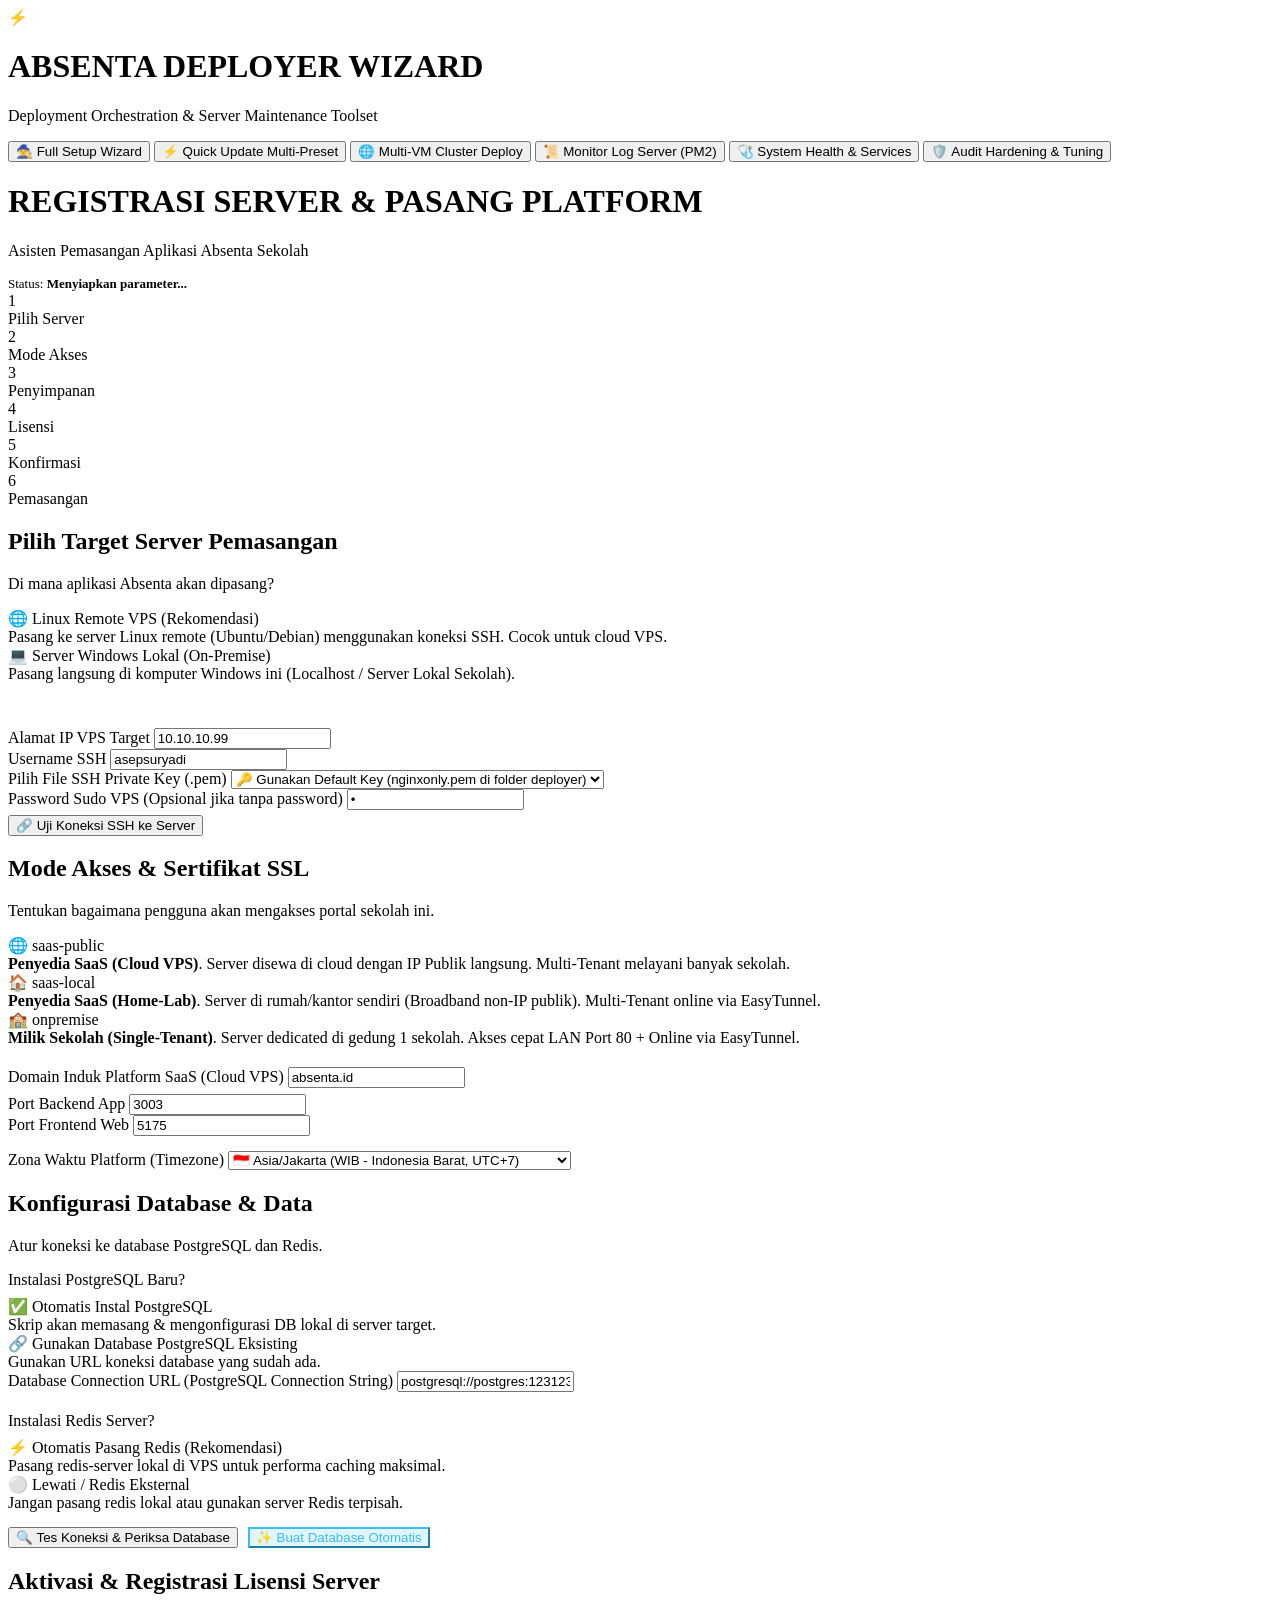
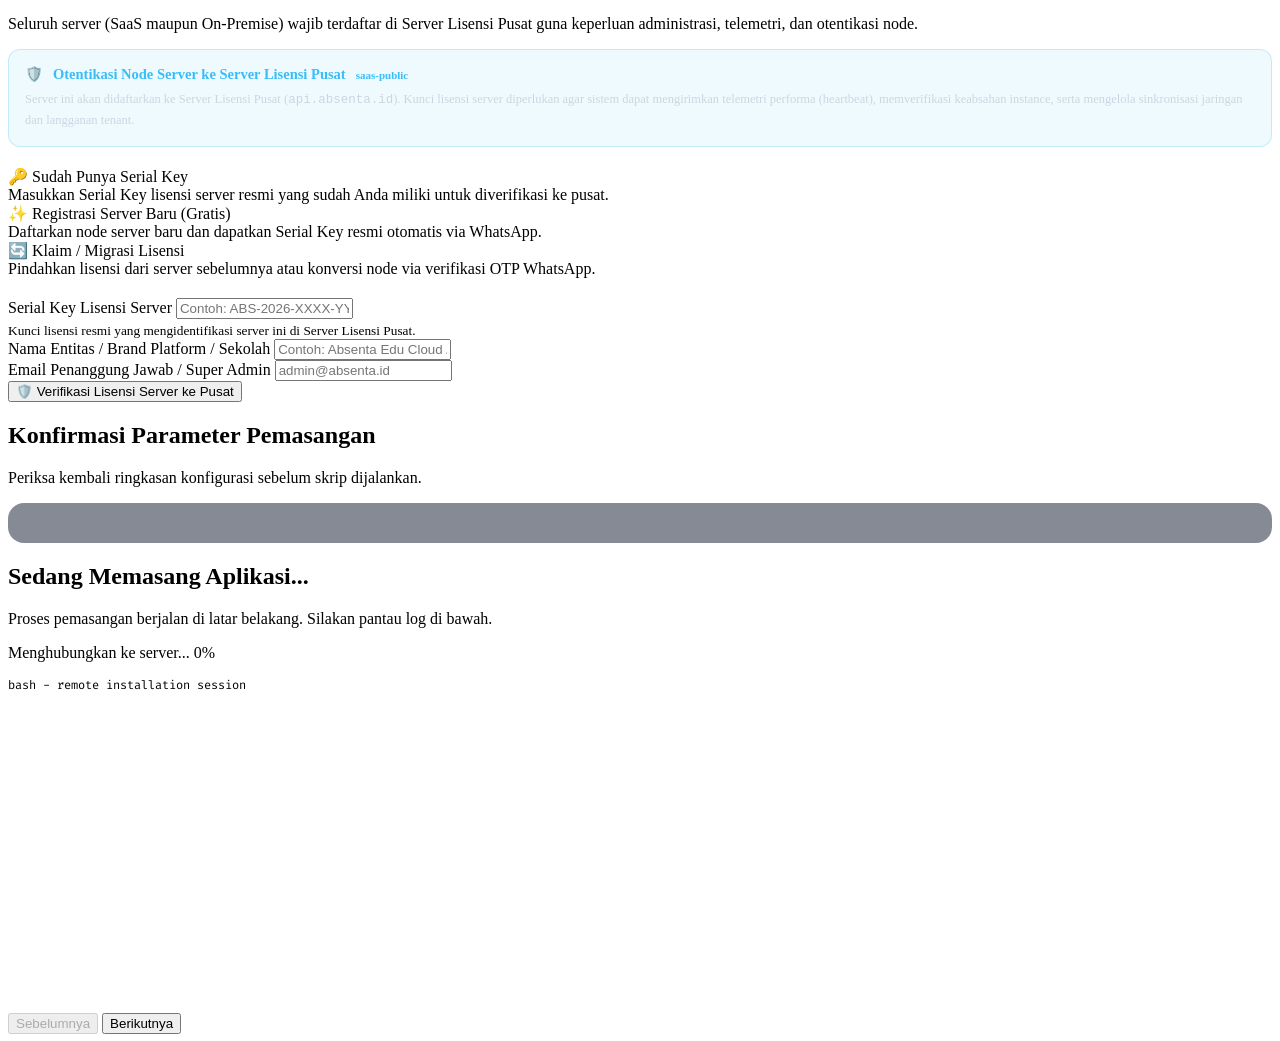
==== commit e0b7165e: "fix(wizard): unify step 4 license registration for all server nodes (SaaS and Onpremise)" ====
--- a/public/index.html
+++ b/public/index.html
@@ -230,67 +230,80 @@
                 <div id="db-test-alert" class="alert-box"></div>
             </div>
 
-            <!-- STEP 4: LISENSI APLIKASI -->
+            <!-- STEP 4: LISENSI SERVER ABSENTA -->
             <div class="step-panel" id="panel-4">
-                <h2>Aktivasi Lisensi Server Absenta</h2>
-                <p class="subtitle">Tentukan apakah Anda sudah memiliki Serial Key atau ingin registrasi baru secara instan.</p>
+                <h2 id="step-4-title">Aktivasi & Registrasi Lisensi Server</h2>
+                <p class="subtitle" id="step-4-subtitle">Seluruh server (SaaS maupun On-Premise) wajib terdaftar di Server Lisensi Pusat guna keperluan administrasi, telemetri, dan otentikasi node.</p>
+
+                <!-- DYNAMIC CONTEXT BANNER -->
+                <div id="lic-context-banner" style="background: rgba(56, 189, 248, 0.08); border: 1px solid rgba(56, 189, 248, 0.25); border-radius: 12px; padding: 16px; margin-bottom: 20px;">
+                    <div style="display: flex; align-items: center; gap: 10px; font-weight: 700; color: #38bdf8; font-size: 14.5px; margin-bottom: 6px;">
+                        <span>🛡️</span>
+                        <span id="banner-lic-mode-title">Otentikasi Node Server ke Server Lisensi Pusat</span>
+                        <span class="badge badge-purple" style="font-size: 11px;" id="badge-lic-scenario">saas-public</span>
+                    </div>
+                    <p style="font-size: 12.5px; color: #cbd5e1; line-height: 1.6; margin: 0;" id="banner-lic-desc">
+                        Server ini akan didaftarkan ke Server Lisensi Pusat (<code>api.absenta.id</code>). Kunci lisensi server diperlukan agar sistem dapat mengirimkan telemetri performa (heartbeat), memverifikasi keabsahan instance, serta mengelola sinkronisasi jaringan dan langganan tenant.
+                    </p>
+                </div>
 
                 <div class="card-grid" style="grid-template-columns: repeat(auto-fit, minmax(220px, 1fr)); gap: 14px; margin-bottom: 20px;">
                     <div class="selection-card selected" id="card-lic-existing" onclick="toggleLicenseMode('existing')">
                         <div class="card-title">🔑 Sudah Punya Serial Key</div>
-                        <div class="card-desc">Masukkan kunci lisensi resmi yang sudah Anda miliki untuk diverifikasi.</div>
+                        <div class="card-desc">Masukkan Serial Key lisensi server resmi yang sudah Anda miliki untuk diverifikasi ke pusat.</div>
                     </div>
                     <div class="selection-card" id="card-lic-register" onclick="toggleLicenseMode('register')">
-                        <div class="card-title">✨ Registrasi Baru (Gratis)</div>
-                        <div class="card-desc">Daftarkan sekolah baru dan dapatkan Serial Key server otomatis via WhatsApp.</div>
+                        <div class="card-title">✨ Registrasi Server Baru (Gratis)</div>
+                        <div class="card-desc">Daftarkan node server baru dan dapatkan Serial Key resmi otomatis via WhatsApp.</div>
                     </div>
                     <div class="selection-card" id="card-lic-migrate" onclick="toggleLicenseMode('migrate')">
-                        <div class="card-title">🔄 Klaim / Migrasi dari SaaS</div>
-                        <div class="card-desc">Pindahkan sekolah dari Cloud SaaS ke Server Fisik On-Premise via verifikasi OTP WA.</div>
+                        <div class="card-title">🔄 Klaim / Migrasi Lisensi</div>
+                        <div class="card-desc">Pindahkan lisensi dari server sebelumnya atau konversi node via verifikasi OTP WhatsApp.</div>
                     </div>
                 </div>
 
                 <!-- Form 1: Sudah punya Serial Key -->
                 <div id="form-lic-existing">
                     <div class="form-group">
-                        <label for="license-key">Serial Key Lisensi Server</label>
-                        <input type="text" id="license-key" placeholder="Contoh: ABSENTA-2026-XXXX-YYYY-ZZZZ">
-                    </div>
-
-                    <div class="form-group">
-                        <label for="school-name">Nama Resmi Sekolah / Lembaga (Opsional)</label>
-                        <input type="text" id="school-name" placeholder="Contoh: SMK Negeri 1 Jakarta">
-                    </div>
-
-                    <div class="form-group">
-                        <label for="admin-email">Email Penanggung Jawab / Admin</label>
-                        <input type="text" id="admin-email" placeholder="admin@sekolah.sch.id">
+                        <label for="license-key" id="label-license-key">Serial Key Lisensi Server</label>
+                        <input type="text" id="license-key" placeholder="Contoh: ABS-2026-XXXX-YYYY atau ABSENTA-XXXX">
+                        <small style="color: var(--text-muted); display: block; margin-top: 4px;" id="tip-license-key">Kunci lisensi resmi yang mengidentifikasi server ini di Server Lisensi Pusat.</small>
+                    </div>
+
+                    <div class="form-group">
+                        <label for="school-name" id="label-school-name">Nama Entitas / Brand Platform / Sekolah</label>
+                        <input type="text" id="school-name" placeholder="Contoh: Absenta Edu Cloud / SMK Negeri 1 Jakarta">
+                    </div>
+
+                    <div class="form-group">
+                        <label for="admin-email" id="label-admin-email">Email Penanggung Jawab / Super Admin</label>
+                        <input type="text" id="admin-email" placeholder="admin@absenta.id">
                     </div>
 
                     <button class="btn btn-secondary" type="button" onclick="checkExistingLicense()">
-                        🛡️ Verifikasi Lisensi Server
+                        🛡️ Verifikasi Lisensi Server ke Pusat
                     </button>
                 </div>
 
                 <!-- Form 2: Registrasi Baru -->
                 <div id="form-lic-register" style="display: none;">
                     <div class="form-group">
-                        <label for="reg-school-name">Nama Resmi Sekolah / Lembaga <span style="color: var(--error);">*</span></label>
-                        <input type="text" id="reg-school-name" placeholder="Contoh: SMK Negeri 4 Bandung">
-                    </div>
-
-                    <div class="form-group">
-                        <label for="reg-wa-number">Nomor WhatsApp Admin / Penanggung Jawab <span style="color: var(--error);">*</span></label>
-                        <input type="text" id="reg-wa-number" placeholder="Contoh: 081234567890 (Kunci lisensi akan dikirim via WA)">
-                    </div>
-
-                    <div class="form-group">
-                        <label for="reg-slug">Subdomain / Slug Akses Pilihan <span style="color: var(--error);">*</span></label>
+                        <label for="reg-school-name" id="label-reg-school-name">Nama Brand Platform / Sekolah <span style="color: var(--error);">*</span></label>
+                        <input type="text" id="reg-school-name" placeholder="Contoh: Absenta Edu Cloud atau SMK Negeri 4 Bandung">
+                    </div>
+
+                    <div class="form-group">
+                        <label for="reg-wa-number" id="label-reg-wa-number">Nomor WhatsApp Pengelola / Super Admin <span style="color: var(--error);">*</span></label>
+                        <input type="text" id="reg-wa-number" placeholder="Contoh: 081234567890 (Serial Key server akan dikirim otomatis ke WA ini)">
+                    </div>
+
+                    <div class="form-group">
+                        <label for="reg-slug" id="label-reg-slug">Subdomain / Identitas Slug Server <span style="color: var(--error);">*</span></label>
                         <div style="display: flex; align-items: center; gap: 8px;">
-                            <input type="text" id="reg-slug" placeholder="contoh: smp4" style="flex: 1;">
+                            <input type="text" id="reg-slug" placeholder="contoh: cloud atau smkn1" style="flex: 1;">
                             <span style="color: var(--primary); font-weight: 700; font-size: 14px;">.absenta.id</span>
                         </div>
-                        <small style="color: var(--text-muted); display: block; margin-top: 4px;">Alamat domain publik yang akan diberikan server lisensi untuk portal sekolah Anda.</small>
+                        <small style="color: var(--text-muted); display: block; margin-top: 4px;" id="tip-reg-slug">Identitas unik server Anda yang didaftarkan ke DNS pusat absenta.id.</small>
                     </div>
 
                     <button class="btn btn-primary" type="button" onclick="requestNewLicense()" style="margin-top: 10px;">
@@ -298,15 +311,15 @@
                     </button>
                 </div>
 
-                <!-- Form 3: Migrasi dari Cloud SaaS -->
+                <!-- Form 3: Migrasi / Klaim Lisensi -->
                 <div id="form-lic-migrate" style="display: none;">
                     <div class="form-group">
-                        <label for="mig-slug">Subdomain Sekolah di Cloud SaaS <span style="color: var(--error);">*</span></label>
+                        <label for="mig-slug" id="label-mig-slug">Subdomain / Slug Server Terdaftar <span style="color: var(--error);">*</span></label>
                         <div style="display: flex; align-items: center; gap: 8px;">
-                            <input type="text" id="mig-slug" placeholder="contoh: smkn1" style="flex: 1;">
+                            <input type="text" id="mig-slug" placeholder="contoh: smkn1 atau mynode" style="flex: 1;">
                             <span style="color: var(--primary); font-weight: 700; font-size: 14px;">.absenta.id</span>
                         </div>
-                        <small style="color: var(--text-muted); display: block; margin-top: 4px;">Subdomain sekolah yang saat ini aktif di Cloud SaaS dan ingin dipindahkan ke server fisik on-premise ini.</small>
+                        <small style="color: var(--text-muted); display: block; margin-top: 4px;">Subdomain server yang saat ini aktif dan ingin diklaim/dipindahkan ke node ini.</small>
                     </div>
 
                     <div style="margin-top: 10px; margin-bottom: 12px;">
@@ -323,7 +336,7 @@
                             <input type="text" id="mig-otp-code" maxlength="6" placeholder="Contoh: 123456" style="letter-spacing: 4px; font-weight: 700; font-size: 18px; text-align: center; max-width: 220px;">
                         </div>
                         <button class="btn btn-primary" type="button" id="btn-mig-confirm-otp" onclick="confirmMigrationOtp()" style="margin-top: 6px;">
-                            ✅ Verifikasi OTP & Klaim Lisensi On-Premise
+                            ✅ Verifikasi OTP & Klaim Lisensi Server
                         </button>
                     </div>
                 </div>
